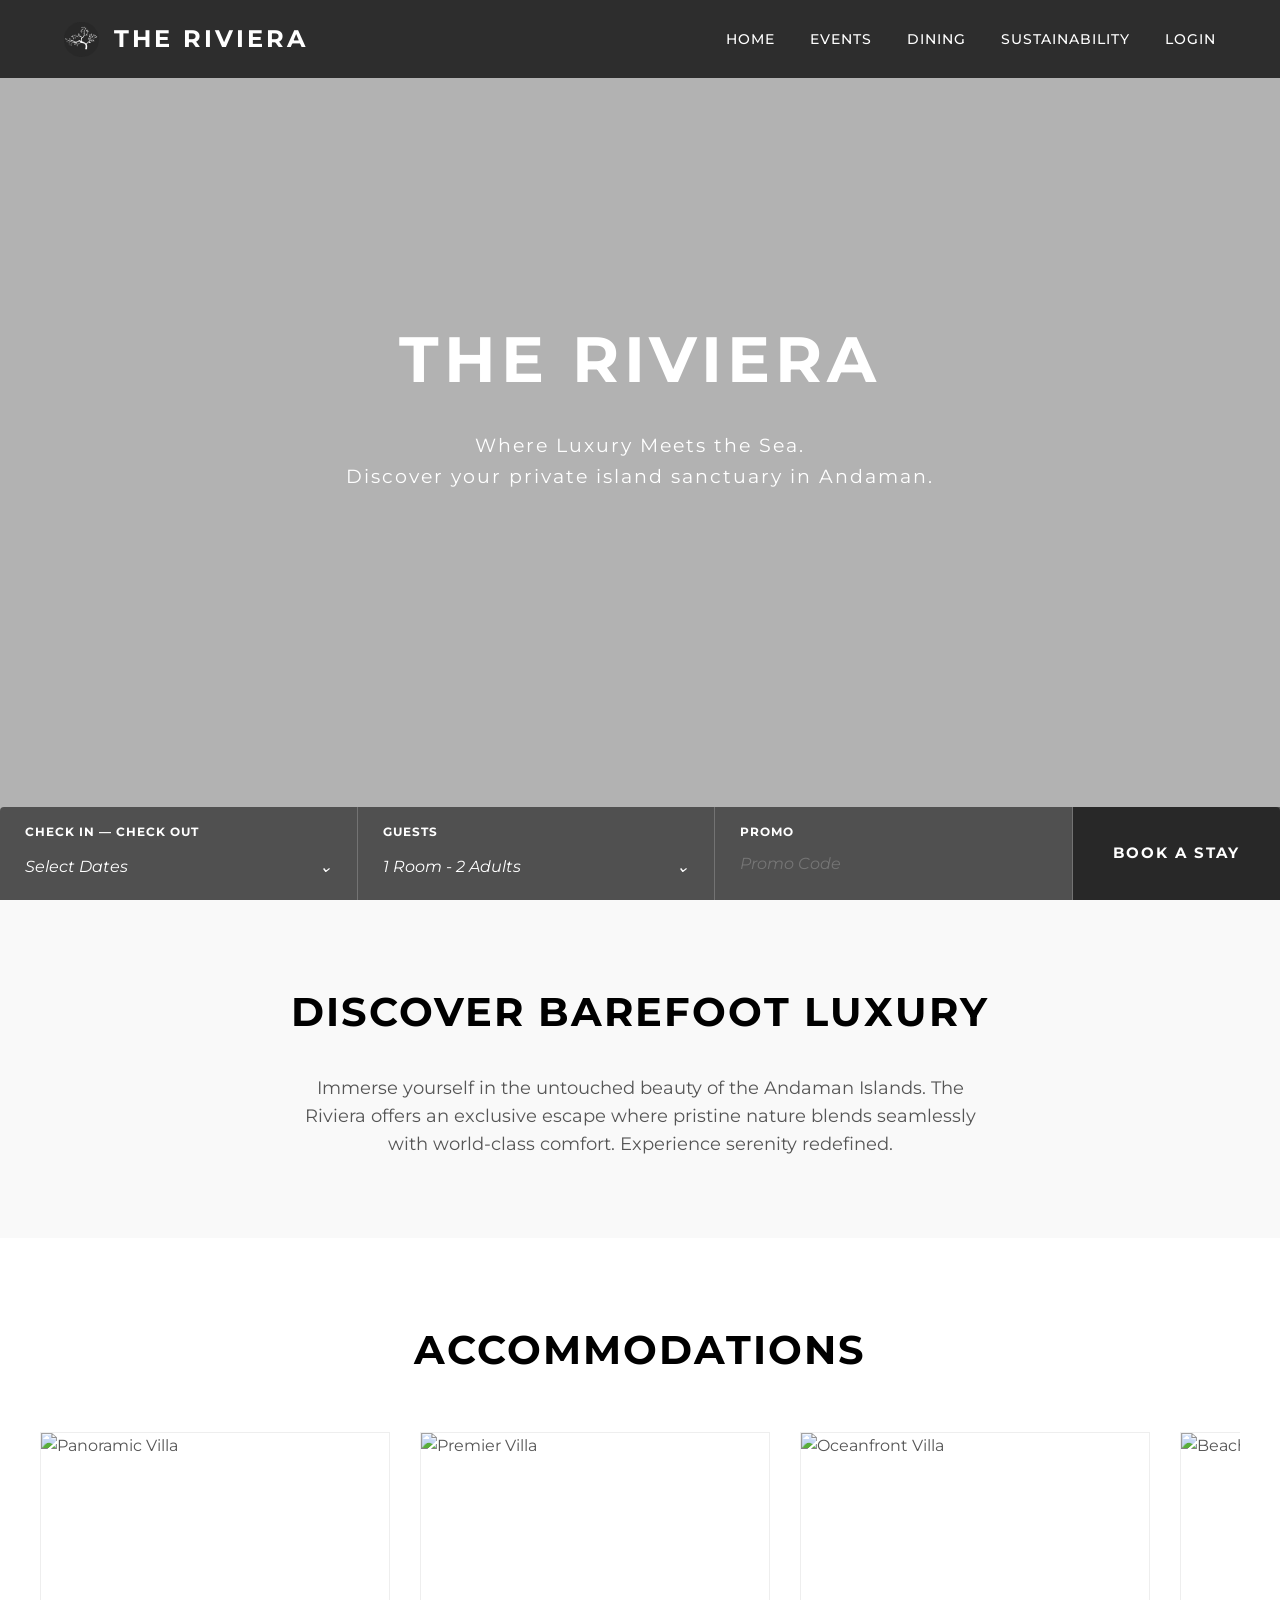
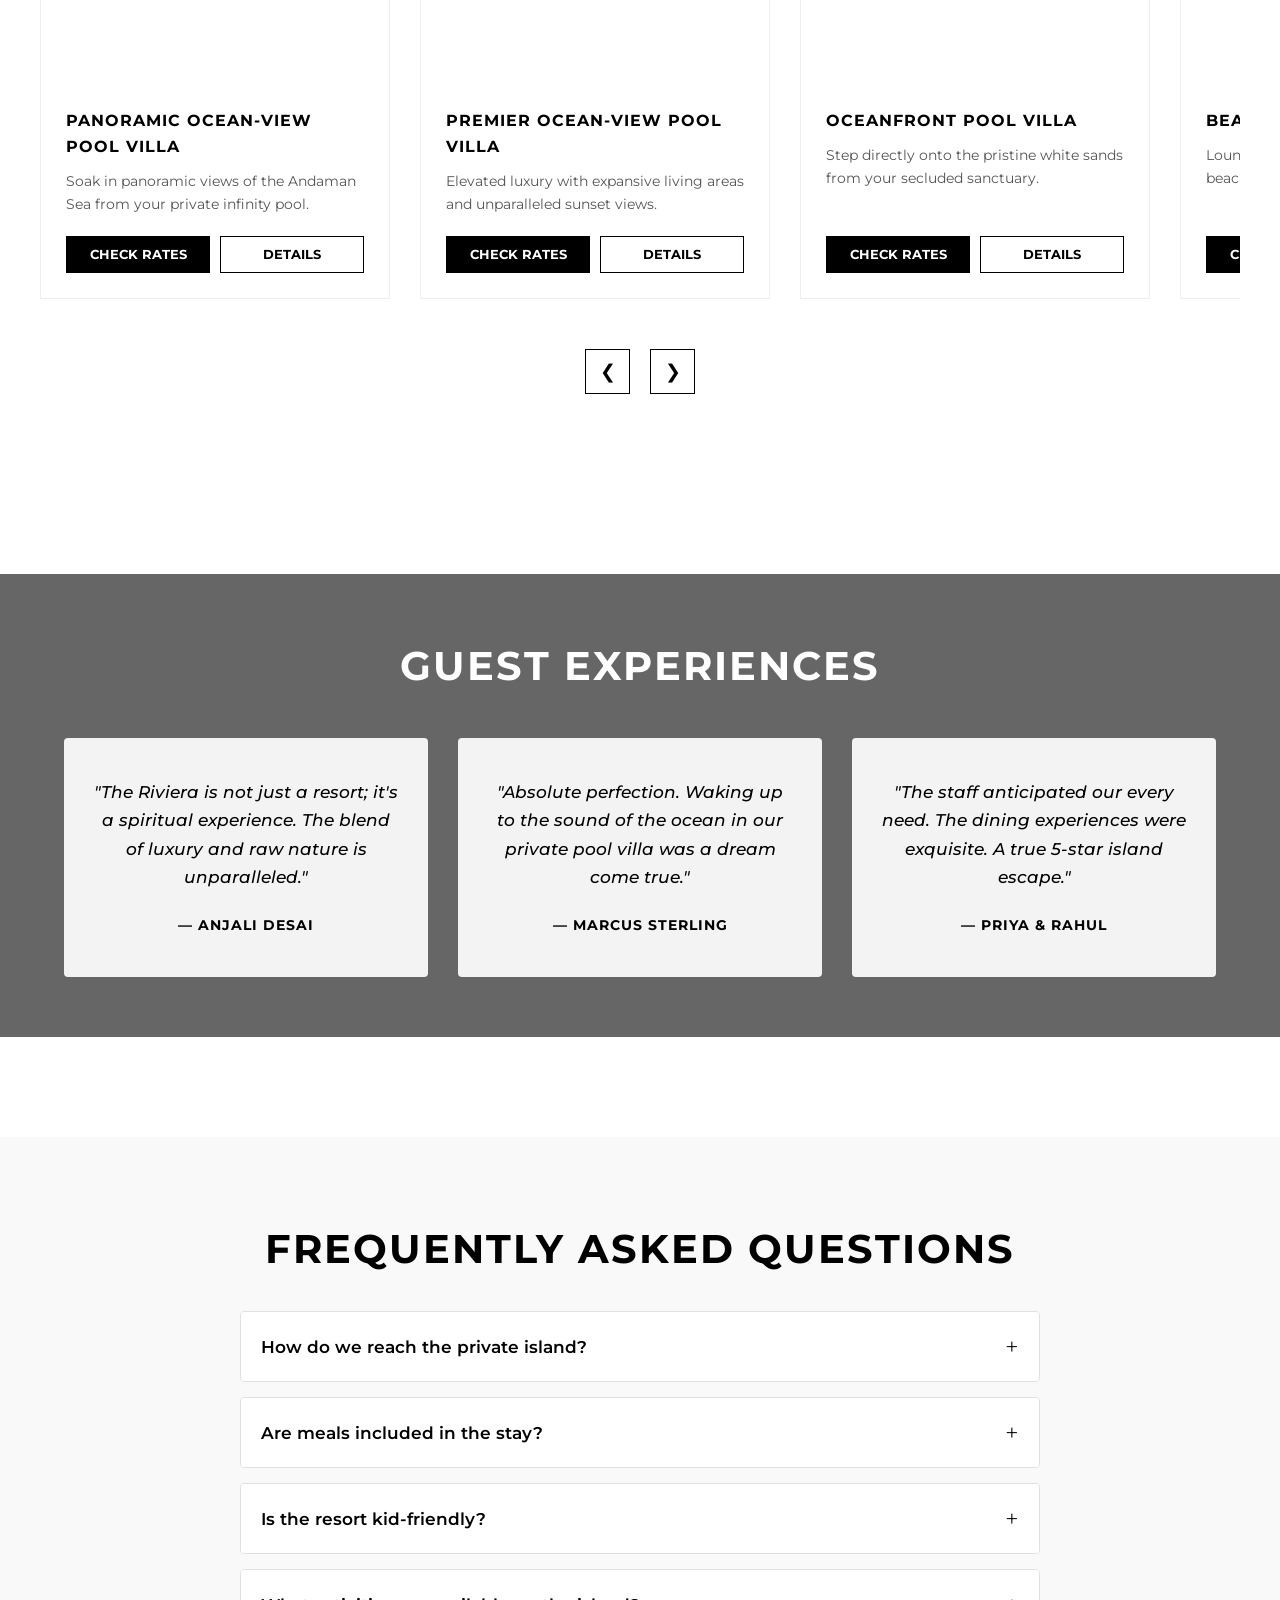
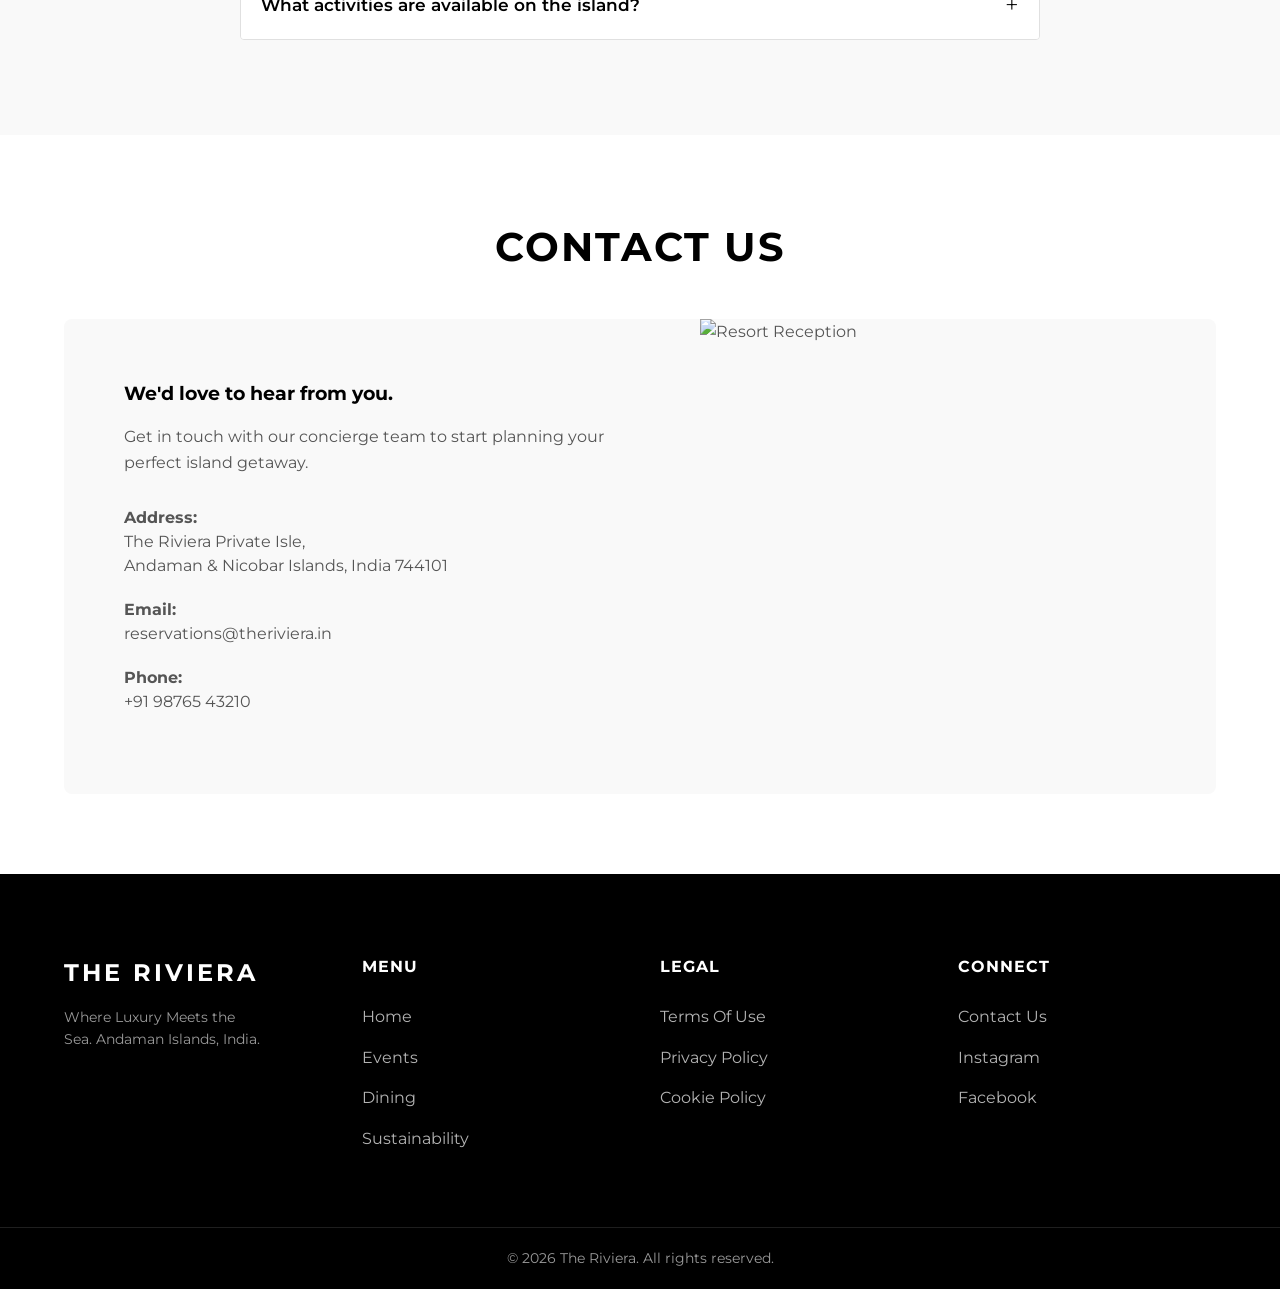
==== index.html @ f1c53daa "Added updated index.html" ====
<!DOCTYPE html>
<html lang="en">
<head>
    <meta charset="UTF-8">
    <meta name="viewport" content="width=device-width, initial-scale=1.0">
    <title>The Riviera | Andaman Luxury Resort</title>
    <link rel="stylesheet" href="style.css">
    <link href="https://fonts.googleapis.com/css2?family=Montserrat:wght@300;400;500;600;700&display=swap" rel="stylesheet">
</head>
<body>

    <header class="navbar" id="navbar">
        <div class="logo">
            <img src="logo.png" alt="Riviera Logo" class="logo-img">
            THE RIVIERA
        </div>
        <nav>
            <ul class="nav-links">
                <li><a href="index.html">Home</a></li>
                <li><a href="events.html" class="active-link">Events</a></li>
                <li><a href="dining.html">Dining</a></li>
                <li><a href="sustainability.html">Sustainability</a></li>
                <li><a href="login.html">Login</a></li>
            </ul>
        </nav>
    </header>

    <section class="hero-section">
        <video autoplay muted loop playsinline class="hero-video">
            <source src="video.mp4" type="video/mp4">
        </video>

        <div class="hero-overlay">
            <h1>THE RIVIERA</h1>
            <p>Where Luxury Meets the Sea.<br>Discover your private island sanctuary in Andaman.</p>
        </div>

        <div class="booking-bar">

            <div class="booking-item date-item" id="date-toggle">
                <label>CHECK IN — CHECK OUT</label>
                <div class="booking-input">
                    <span id="main-date-display">Select Dates</span>
                    <span class="icon">&#8964;</span>
                </div>

                <div class="calendar-popup" id="calendar-popup">
                    <div class="popup-header">
                        <span class="nav-arrow" id="cal-prev">&#10094;</span>
                        <span style="font-weight:700; letter-spacing:2px; color:#000;">SELECT YOUR DATES</span>
                        <span class="nav-arrow" id="cal-next">&#10095;</span>
                    </div>

                    <div class="calendar-grid">
                        <div class="month-card">
                            <h4 class="month-name" id="month-1-name"></h4>
                            <div class="weekdays"><span>S</span><span>M</span><span>T</span><span>W</span><span>T</span><span>F</span><span>S</span></div>
                            <div class="days" id="days-1"></div>
                        </div>
                        <div class="month-card">
                            <h4 class="month-name" id="month-2-name"></h4>
                            <div class="weekdays"><span>S</span><span>M</span><span>T</span><span>W</span><span>T</span><span>F</span><span>S</span></div>
                            <div class="days" id="days-2"></div>
                        </div>
                        <div class="month-card">
                            <h4 class="month-name" id="month-3-name"></h4>
                            <div class="weekdays"><span>S</span><span>M</span><span>T</span><span>W</span><span>T</span><span>F</span><span>S</span></div>
                            <div class="days" id="days-3"></div>
                        </div>
                    </div>

                    <div class="popup-footer">
                        <div class="legend">
                            <span class="circle"></span> Selected &nbsp;&nbsp;
                            <span class="circle" style="background:#f0f0f0; border:1px solid #ccc;"></span> In Range
                        </div>
                        <div class="footer-actions">
                            <span id="popup-date-display" style="color:#333; font-style:italic;">Select check-in date</span>
                            <button class="btn-dark" id="date-done-btn">DONE</button>
                        </div>
                    </div>
                </div>
            </div>

            <div class="booking-item guest-item" id="guest-toggle">
                <label>GUESTS</label>
                <div class="booking-input">
                    <span id="main-guest-display">1 Room - 2 Adults</span>
                    <span class="icon">&#8964;</span>
                </div>

                <div class="guest-popup" id="guest-popup">
                    <div class="room-row">
                        <h4>ROOM 1</h4>
                        <div class="guest-counters">
                            <div class="counter-group">
                                <span>ADULTS (19+)</span>
                                <div class="counter-controls">
                                    <button id="adult-minus">−</button>
                                    <span id="adult-count">2</span>
                                    <button id="adult-plus">+</button>
                                </div>
                            </div>
                            <div class="counter-group">
                                <span>CHILDREN</span>
                                <div class="counter-controls">
                                    <button id="child-minus">−</button>
                                    <span id="child-count">0</span>
                                    <button id="child-plus">+</button>
                                </div>
                            </div>
                        </div>
                    </div>
                    <div class="popup-footer" style="justify-content:flex-end; gap:20px;">
                        <span id="popup-guest-summary">1 Room | 2 Adults, 0 Children</span>
                        <button class="btn-dark" id="guest-update-btn">UPDATE</button>
                    </div>
                </div>
            </div>

            <div class="booking-item">
                <label>PROMO</label>
                <input type="text" class="promo-input" placeholder="Promo Code" id="promo-input">
            </div>

            <a href="#" class="search-btn" id="book-btn">BOOK A STAY</a>
        </div>
    </section>

    <section class="section-pad about-us" id="about">
        <div class="container-narrow text-center">
            <h2 class="section-title black-text">Discover Barefoot Luxury</h2>
            <p>Immerse yourself in the untouched beauty of the Andaman Islands. The Riviera offers an exclusive escape where pristine nature blends seamlessly with world-class comfort. Experience serenity redefined.</p>
        </div>
    </section>

    <section class="section-pad highlights-section" id="highlights">
        <div class="container text-center">
            <h2 class="section-title black-text">Accommodations</h2>
        </div>

        <div class="carousel-viewport">
            <div class="carousel-track" id="carousel-track">
                <div class="carousel-card">
                    <img src="https://images.unsplash.com/photo-1582610116397-edb318620f90?q=80&w=2070&auto=format&fit=crop" alt="Panoramic Villa">
                    <div class="card-info">
                        <h3>PANORAMIC OCEAN-VIEW POOL VILLA</h3>
                        <p>Soak in panoramic views of the Andaman Sea from your private infinity pool.</p>
                        <div class="card-buttons">
                            <button class="btn-primary" onclick="goBook()">CHECK RATES</button>
                            <button class="btn-secondary">DETAILS</button>
                        </div>
                    </div>
                </div>
                <div class="carousel-card">
                    <img src="https://images.unsplash.com/photo-1540555700478-4be289fbecef?q=80&w=2070&auto=format&fit=crop" alt="Premier Villa">
                    <div class="card-info">
                        <h3>PREMIER OCEAN-VIEW POOL VILLA</h3>
                        <p>Elevated luxury with expansive living areas and unparalleled sunset views.</p>
                        <div class="card-buttons">
                            <button class="btn-primary" onclick="goBook()">CHECK RATES</button>
                            <button class="btn-secondary">DETAILS</button>
                        </div>
                    </div>
                </div>
                <div class="carousel-card">
                    <img src="https://images.unsplash.com/photo-1571003123894-1f0594d2b5d9?q=80&w=2049&auto=format&fit=crop" alt="Oceanfront Villa">
                    <div class="card-info">
                        <h3>OCEANFRONT POOL VILLA</h3>
                        <p>Step directly onto the pristine white sands from your secluded sanctuary.</p>
                        <div class="card-buttons">
                            <button class="btn-primary" onclick="goBook()">CHECK RATES</button>
                            <button class="btn-secondary">DETAILS</button>
                        </div>
                    </div>
                </div>
                <div class="carousel-card">
                    <img src="https://images.unsplash.com/photo-1544551763-46a420a94f65?q=80&w=2070&auto=format&fit=crop" alt="Beach Villa">
                    <div class="card-info">
                        <h3>BEACH VILLA WITH POOL</h3>
                        <p>Lounge on the scenic deck of your private beachfront villa in the warm sea breeze.</p>
                        <div class="card-buttons">
                            <button class="btn-primary" onclick="goBook()">CHECK RATES</button>
                            <button class="btn-secondary">DETAILS</button>
                        </div>
                    </div>
                </div>
                <div class="carousel-card">
                    <img src="https://images.unsplash.com/photo-1520250497591-112f2f40a3f4?q=80&w=2070&auto=format&fit=crop" alt="Garden Villa">
                    <div class="card-info">
                        <h3>GARDEN POOL VILLA</h3>
                        <p>Surrounded by lush tropical gardens, enjoy total seclusion in this serene retreat.</p>
                        <div class="card-buttons">
                            <button class="btn-primary" onclick="goBook()">CHECK RATES</button>
                            <button class="btn-secondary">DETAILS</button>
                        </div>
                    </div>
                </div>
            </div>
        </div>

        <div class="carousel-controls">
            <button id="carousel-prev" class="nav-arrow">&#10094;</button>
            <button id="carousel-next" class="nav-arrow">&#10095;</button>
        </div>
    </section>

    <section class="review-section" id="reviews" style="background-image: url('https://images.unsplash.com/photo-1600210492486-724fe5c67fb0?q=80&w=2070&auto=format&fit=crop');">
        <div class="review-overlay">
            <div class="container text-center">
                <h2 class="section-title" style="color:white; margin-bottom:40px;">Guest Experiences</h2>
                <div class="reviews-grid">
                    <div class="review-card">
                        <p class="review-quote">"The Riviera is not just a resort; it's a spiritual experience. The blend of luxury and raw nature is unparalleled."</p>
                        <span class="reviewer-name">— Anjali Desai</span>
                    </div>
                    <div class="review-card">
                        <p class="review-quote">"Absolute perfection. Waking up to the sound of the ocean in our private pool villa was a dream come true."</p>
                        <span class="reviewer-name">— Marcus Sterling</span>
                    </div>
                    <div class="review-card">
                        <p class="review-quote">"The staff anticipated our every need. The dining experiences were exquisite. A true 5-star island escape."</p>
                        <span class="reviewer-name">— Priya & Rahul</span>
                    </div>
                </div>
            </div>
        </div>
    </section>

    <section class="section-pad faq-section" id="faq">
        <div class="container-narrow">
            <h2 class="section-title black-text text-center">Frequently Asked Questions</h2>
            <div class="faq-container">
                <div class="faq-item">
                    <button class="faq-question">How do we reach the private island? <span class="icon">+</span></button>
                    <div class="faq-answer"><p>We provide complimentary luxury speedboat transfers from Port Blair airport directly to The Riviera's private dock. The journey takes approximately 45 minutes.</p></div>
                </div>
                <div class="faq-item">
                    <button class="faq-question">Are meals included in the stay? <span class="icon">+</span></button>
                    <div class="faq-answer"><p>We offer various packages. Our base rate includes a gourmet breakfast. Our "Island Indulgence" package is fully all-inclusive covering all meals and select beverages.</p></div>
                </div>
                <div class="faq-item">
                    <button class="faq-question">Is the resort kid-friendly? <span class="icon">+</span></button>
                    <div class="faq-answer"><p>Yes, we have a dedicated Kids Club, family villas, and babysitting services available upon request. Some areas like the primary infinity pool remain adult-only for tranquility.</p></div>
                </div>
                <div class="faq-item">
                    <button class="faq-question">What activities are available on the island? <span class="icon">+</span></button>
                    <div class="faq-answer"><p>We offer snorkelling, scuba diving, kayaking, sunset yacht cruises, ayurvedic spa, private beach bonfires, canvas painting, and much more. Our concierge can curate a full itinerary for you.</p></div>
                </div>
            </div>
        </div>
    </section>

    <section class="section-pad contact-section" id="contact">
        <div class="container">
            <h2 class="section-title black-text text-center">Contact Us</h2>
            <div class="contact-wrapper">
                <div class="contact-info">
                    <h3>We'd love to hear from you.</h3>
                    <p>Get in touch with our concierge team to start planning your perfect island getaway.</p>
                    <div class="contact-details">
                        <p><strong>Address:</strong><br>The Riviera Private Isle,<br>Andaman & Nicobar Islands, India 744101</p>
                        <p><strong>Email:</strong><br>reservations@theriviera.in</p>
                        <p><strong>Phone:</strong><br>+91 98765 43210</p>
                    </div>
                </div>
                <div class="contact-image">
                    <img src="https://images.unsplash.com/photo-1520250497591-112f2f40a3f4?q=80&w=2070&auto=format&fit=crop" alt="Resort Reception">
                </div>
            </div>
        </div>
    </section>

    <footer class="footer">
        <div class="container footer-grid">
            <div class="footer-col logo-col">
                <div class="logo" style="color:white;">THE RIVIERA</div>
                <p style="margin-top:15px; opacity:0.6; font-size:0.85rem; max-width:200px; line-height:1.6;">Where Luxury Meets the Sea. Andaman Islands, India.</p>
            </div>
            <div class="footer-col">
                <h4>Menu</h4>
                <ul>
                    <li><a href="index.html">Home</a></li>
                    <li><a href="events.html">Events</a></li>
                    <li><a href="dining.html">Dining</a></li>
                    <li><a href="sustainability.html">Sustainability</a></li>
                </ul>
            </div>
            <div class="footer-col">
                <h4>Legal</h4>
                <ul>
                    <li><a href="#">Terms Of Use</a></li>
                    <li><a href="#">Privacy Policy</a></li>
                    <li><a href="#">Cookie Policy</a></li>
                </ul>
            </div>
            <div class="footer-col">
                <h4>Connect</h4>
                <ul>
                    <li><a href="#contact">Contact Us</a></li>
                    <li><a href="#">Instagram</a></li>
                    <li><a href="#">Facebook</a></li>
                </ul>
            </div>
        </div>
        <div class="footer-bottom text-center">
            <p>© 2026 The Riviera. All rights reserved.</p>
        </div>
    </footer>

    <script src="script.js"></script>
</body>
</html>
---- style.css ----
/* ============================================================
   CSS Stylesheet for The Riviera
   Changes made:
   - Navbar: logo left, links right with proper padding
   - Calendar: past-date styling (greyed out)
   - Minor polish
   ============================================================ */

:root {
    --primary-color: #000000;
    --light-bg: #f9f9f9;
    --white: #ffffff;
    --text-grey: #555555;
    --border-color: #e0e0e0;
}

* {
    margin: 0;
    padding: 0;
    box-sizing: border-box;
}

body {
    font-family: 'Montserrat', sans-serif;
    color: var(--text-grey);
    line-height: 1.6;
    overflow-x: hidden;
}

.container { width: 90%; max-width: 1200px; margin: 0 auto; }
.container-narrow { width: 90%; max-width: 800px; margin: 0 auto; }
.text-center { text-align: center; }
.section-pad { padding: 80px 0; }
.black-text { color: #000; }

h2.section-title {
    font-size: 2.5rem;
    margin-bottom: 30px;
    text-transform: uppercase;
    letter-spacing: 2px;
}

a { text-decoration: none; color: inherit; }
ul { list-style: none; }

/* ===================== NAVBAR =====================
   Logo is on the LEFT, nav links on the RIGHT
   justify-content: space-between does this perfectly */
.navbar {
    position: fixed;
    top: 0;
    left: 0;
    width: 100%;
    display: flex;
    justify-content: space-between; /* Logo left, links right */
    align-items: center;
    padding: 20px 5%; /* 5% padding on both sides */
    background: rgba(0, 0, 0, 0.75);
    color: var(--white);
    z-index: 1000;
}

.logo {
    display: flex;
    align-items: center;
    gap: 15px;
    font-size: 1.5rem;
    font-weight: 700;
    letter-spacing: 3px;
}

.logo-img {
    height: 35px;
    width: auto;
}

.nav-links {
    display: flex;
    gap: 35px; /* space between each link */
}

.nav-links a {
    font-weight: 500;
    font-size: 0.9rem;
    text-transform: uppercase;
    letter-spacing: 1px;
    transition: color 0.3s;
}

.nav-links a:hover { color: #cccccc; }

/* ===================== HERO SECTION ===================== */
.hero-section {
    position: relative;
    height: 100vh;
    width: 100%;
    display: flex;
    flex-direction: column;
    justify-content: center;
    align-items: center;
    color: var(--white);
}

.hero-video {
    position: absolute;
    top: 0; left: 0;
    width: 100%; height: 100%;
    object-fit: cover;
    z-index: -1;
}

/* Dark overlay on top of video */
.hero-section::before {
    content: '';
    position: absolute;
    top: 0; left: 0;
    width: 100%; height: 100%;
    background: rgba(0, 0, 0, 0.3);
    z-index: -1;
}

.hero-overlay {
    text-align: center;
    margin-bottom: 100px;
}

.hero-overlay h1 {
    font-size: 4rem;
    letter-spacing: 5px;
    font-weight: 700;
    margin-bottom: 20px;
}

.hero-overlay p {
    font-size: 1.2rem;
    letter-spacing: 2px;
}

/* ===================== BOOKING BAR ===================== */
.booking-bar {
    position: absolute;
    bottom: 0;
    width: 100%;
    background: rgba(0, 0, 0, 0.55);
    display: flex;
    align-items: stretch;
    border-top-left-radius: 4px;
    border-top-right-radius: 4px;
}

.booking-item {
    flex: 1;
    padding: 15px 25px;
    border-right: 1px solid rgba(255,255,255,0.2);
    position: relative;
    cursor: pointer;
}

.booking-item label {
    display: block;
    font-size: 0.75rem;
    font-weight: 700;
    text-transform: uppercase;
    margin-bottom: 8px;
    letter-spacing: 1px;
    color: white;
}

.booking-input, .promo-input {
    background: transparent;
    border: none;
    font-family: inherit;
    font-size: 1rem;
    font-style: italic;
    color: white;
    display: flex;
    justify-content: space-between;
    align-items: center;
    width: 100%;
    outline: none;
    padding: 5px 0;
}

/* The BOOK A STAY button on the right */
.search-btn {
    background: rgba(0, 0, 0, 0.5);
    color: #fff;
    padding: 0 40px;
    font-size: 0.95rem;
    font-weight: 700;
    text-transform: uppercase;
    display: flex;
    align-items: center;
    justify-content: center;
    text-decoration: none;
    letter-spacing: 2px;
    transition: background 0.3s;
    border: none;
    cursor: pointer;
    font-family: inherit;
}

.search-btn:hover { background: #222; }

/* ===================== CALENDAR POPUP ===================== */
.calendar-popup, .guest-popup {
    display: none; /* hidden by default */
    position: absolute;
    top: 100%;
    left: 0;
    background: #fff;
    box-shadow: 0 15px 40px rgba(0,0,0,0.2);
    padding: 25px;
    z-index: 200;
    border: 1px solid #ddd;
    cursor: default;
}

/* .show class is added by JS to make popup visible */
.calendar-popup.show, .guest-popup.show { display: block; }

.calendar-popup { min-width: 920px; }
.guest-popup { min-width: 400px; }

.popup-header {
    display: flex;
    justify-content: space-between;
    align-items: center;
    margin-bottom: 20px;
    color: #000;
}

.nav-arrow {
    font-size: 1.5rem;
    cursor: pointer;
    user-select: none;
    padding: 0 10px;
    color: #000;
}

/* 3 month cards in a row */
.calendar-grid {
    display: flex;
    gap: 20px;
    margin-bottom: 20px;
}

.month-card {
    flex: 1;
    border: 1px solid #ddd;
    padding: 20px;
    border-radius: 4px;
}

.month-name {
    text-align: center;
    margin-bottom: 15px;
    font-weight: 600;
    font-style: italic;
    color: #000;
    font-size: 1.1rem;
}

.weekdays {
    display: grid;
    grid-template-columns: repeat(7, 1fr);
    text-align: center;
    font-size: 0.8rem;
    font-weight: 700;
    margin-bottom: 10px;
    color: #000;
}

.days {
    display: grid;
    grid-template-columns: repeat(7, 1fr);
    text-align: center;
    gap: 4px;
}

/* Each individual day number */
.days span {
    padding: 8px 0;
    font-size: 0.9rem;
    cursor: pointer;
    border-radius: 4px;
    transition: background 0.2s;
    color: #333;
}

.days span:hover:not(.empty):not(.past) { background: #f0f0f0; }

/* Selected day (check-in or check-out) */
.days span.selected {
    background: #000;
    color: #fff;
}

/* Days in between check-in and check-out */
.days span.in-range {
    background: #e8e8e8;
    color: #000;
    border-radius: 0;
}

/* Empty cells (before the 1st of month) */
.days span.empty { cursor: default; }

/* Past dates - cannot be selected */
.days span.past {
    color: #ccc;
    cursor: not-allowed;
    text-decoration: line-through;
}

.popup-footer {
    display: flex;
    justify-content: space-between;
    align-items: center;
    border-top: 1px solid #ddd;
    padding-top: 15px;
    color: #333;
}

.legend .circle {
    display: inline-block;
    width: 12px;
    height: 12px;
    border-radius: 50%;
    background: #000;
    margin-right: 5px;
    vertical-align: middle;
}

.footer-actions {
    display: flex;
    align-items: center;
    gap: 20px;
    font-size: 0.9rem;
}

.btn-dark {
    background: #000;
    color: #fff;
    padding: 10px 25px;
    border: none;
    font-weight: 700;
    cursor: pointer;
    letter-spacing: 1px;
    font-family: inherit;
}

.btn-dark:hover { background: #333; }

/* ===================== GUEST POPUP ===================== */
.room-row {
    border: 1px solid #eee;
    padding: 20px;
    margin-bottom: 15px;
}

.room-row h4 {
    font-size: 0.85rem;
    letter-spacing: 2px;
    margin-bottom: 20px;
    color: #000;
}

.guest-counters { display: flex; gap: 30px; }

.counter-group { flex: 1; }

.counter-group > span {
    display: block;
    font-size: 0.8rem;
    letter-spacing: 1px;
    margin-bottom: 10px;
    font-weight: 600;
    color: #000;
}

.counter-controls {
    display: flex;
    align-items: center;
    border: 1px solid #ccc;
    width: fit-content;
}

.counter-controls button {
    background: #fff;
    border: none;
    padding: 8px 15px;
    cursor: pointer;
    font-size: 1.2rem;
    outline: none;
}

.counter-controls button:hover { background: #f5f5f5; }

.counter-controls span {
    width: 30px;
    text-align: center;
    font-weight: 600;
    color: #000;
}

/* ===================== ABOUT US ===================== */
.about-us { background-color: var(--light-bg); }

.about-us p {
    font-size: 1.1rem;
    max-width: 700px;
    margin: 0 auto;
}

/* ===================== CAROUSEL ===================== */
.highlights-section { background: var(--white); padding-bottom: 80px; }

.carousel-viewport {
    width: 100%;
    max-width: 1200px;
    margin: 0 auto;
    overflow: hidden; /* hides cards outside the visible area */
    padding: 20px 0;
}

.carousel-track {
    display: flex;
    gap: 30px;
    /* transition is controlled by JS */
}

.carousel-card {
    flex: 0 0 350px; /* card width is fixed */
    background: #fff;
    border: 1px solid #eee;
    display: flex;
    flex-direction: column;
}

.carousel-card img {
    width: 100%;
    height: 250px;
    object-fit: cover;
}

.card-info {
    padding: 25px;
    text-align: left;
    flex-grow: 1;
    display: flex;
    flex-direction: column;
}

.card-info h3 {
    font-size: 1rem;
    color: #000;
    margin-bottom: 10px;
    letter-spacing: 1px;
}

.card-info p {
    font-size: 0.9rem;
    color: #555;
    margin-bottom: 20px;
    flex-grow: 1;
}

.card-buttons { display: flex; gap: 10px; }

.card-buttons button {
    flex: 1;
    padding: 10px;
    font-size: 0.8rem;
    font-weight: 700;
    cursor: pointer;
    border: 1px solid #000;
    transition: all 0.3s;
    font-family: inherit;
}

.card-buttons .btn-primary { background: #000; color: #fff; }
.card-buttons .btn-primary:hover { background: #fff; color: #000; }
.card-buttons .btn-secondary { background: #fff; color: #000; }
.card-buttons .btn-secondary:hover { background: #000; color: #fff; }

.carousel-controls {
    display: flex;
    justify-content: center;
    gap: 20px;
    margin-top: 30px;
}

.carousel-controls button {
    background: none;
    border: 1px solid #000;
    width: 45px;
    height: 45px;
    font-size: 1.2rem;
    cursor: pointer;
    color: #000;
    transition: all 0.3s;
}

.carousel-controls button:hover { background: #000; color: #fff; }

/* ===================== REVIEWS ===================== */
.review-section {
    padding: 100px 0;
    background-attachment: fixed;
    background-position: center;
    background-size: cover;
    position: relative;
    display: flex;
    align-items: center;
    justify-content: center;
}

.review-overlay {
    background: rgba(0, 0, 0, 0.6);
    padding: 60px 0;
    width: 100%;
}

.reviews-grid {
    display: grid;
    grid-template-columns: repeat(3, 1fr);
    gap: 30px;
    margin-top: 20px;
}

.review-card {
    background: rgba(255, 255, 255, 0.92);
    padding: 40px 30px;
    border-radius: 4px;
    color: #000;
}

.review-quote {
    font-size: 1.05rem;
    font-style: italic;
    font-weight: 500;
    margin-bottom: 20px;
    line-height: 1.7;
}

.reviewer-name {
    font-weight: 700;
    text-transform: uppercase;
    letter-spacing: 1px;
    font-size: 0.85rem;
}

/* ===================== FAQ ===================== */
.faq-section { background: var(--light-bg); }

.faq-container { max-width: 800px; margin: 0 auto; }

.faq-item {
    background: var(--white);
    margin-bottom: 15px;
    border: 1px solid var(--border-color);
    border-radius: 4px;
    overflow: hidden;
}

.faq-question {
    width: 100%;
    text-align: left;
    background: var(--white);
    border: none;
    padding: 20px;
    font-size: 1.05rem;
    font-weight: 600;
    color: #000;
    cursor: pointer;
    display: flex;
    justify-content: space-between;
    align-items: center;
    font-family: inherit;
    transition: background 0.3s;
}

.faq-question:hover { background: #f5f5f5; }

.faq-question .icon {
    font-size: 1.5rem;
    font-weight: 300;
    transition: transform 0.3s;
}

/* Answer is hidden by default, max-height trick for smooth animation */
.faq-answer {
    max-height: 0;
    overflow: hidden;
    transition: max-height 0.4s ease-out, padding 0.4s ease-out;
    background: var(--white);
    padding: 0 20px;
}

.faq-answer p { color: var(--text-grey); font-size: 0.95rem; }

/* When .active is added by JS, the answer slides open */
.faq-item.active .faq-answer {
    max-height: 200px;
    padding: 20px;
    border-top: 1px solid var(--light-bg);
}

/* + icon rotates to x when open */
.faq-item.active .faq-question .icon { transform: rotate(45deg); }

/* ===================== CONTACT ===================== */
.contact-section { background: var(--white); }

.contact-wrapper {
    display: flex;
    flex-wrap: wrap;
    margin-top: 40px;
    background: var(--light-bg);
    border-radius: 8px;
    overflow: hidden;
}

.contact-info {
    flex: 1;
    min-width: 300px;
    padding: 60px;
    display: flex;
    flex-direction: column;
    justify-content: center;
}

.contact-info h3 { margin-bottom: 15px; color: #000; }
.contact-info > p { margin-bottom: 30px; }
.contact-details p { margin-bottom: 20px; font-size: 1rem; line-height: 1.5; }

.contact-image { flex: 1; min-width: 300px; }
.contact-image img { width: 100%; height: 100%; object-fit: cover; display: block; }

/* ===================== FOOTER ===================== */
.footer {
    background-color: #000;
    color: var(--white);
    padding: 80px 0 20px;
}

.footer-grid {
    display: grid;
    grid-template-columns: repeat(4, 1fr);
    gap: 40px;
    margin-bottom: 60px;
}

.footer-col h4 {
    margin-bottom: 25px;
    text-transform: uppercase;
    letter-spacing: 1px;
}

.footer-col ul li { margin-bottom: 15px; }

.footer-col ul li a {
    opacity: 0.7;
    transition: opacity 0.3s;
}

.footer-col ul li a:hover { opacity: 1; }

.footer-bottom {
    padding-top: 20px;
    border-top: 1px solid rgba(255,255,255,0.2);
    font-size: 0.85rem;
    opacity: 0.6;
}

/* ===================== RESPONSIVE ===================== */
@media (max-width: 950px) {
    .reviews-grid { grid-template-columns: 1fr; }
    .booking-bar { flex-direction: column; position: relative; }
    .booking-item { border-right: none; border-bottom: 1px solid rgba(255,255,255,0.2); }
    .calendar-popup { min-width: 100%; }
    .calendar-grid { flex-direction: column; gap: 20px; }
    .footer-grid { grid-template-columns: 1fr 1fr; }
    .nav-links { display: none; }
    .contact-wrapper { flex-direction: column; }
}
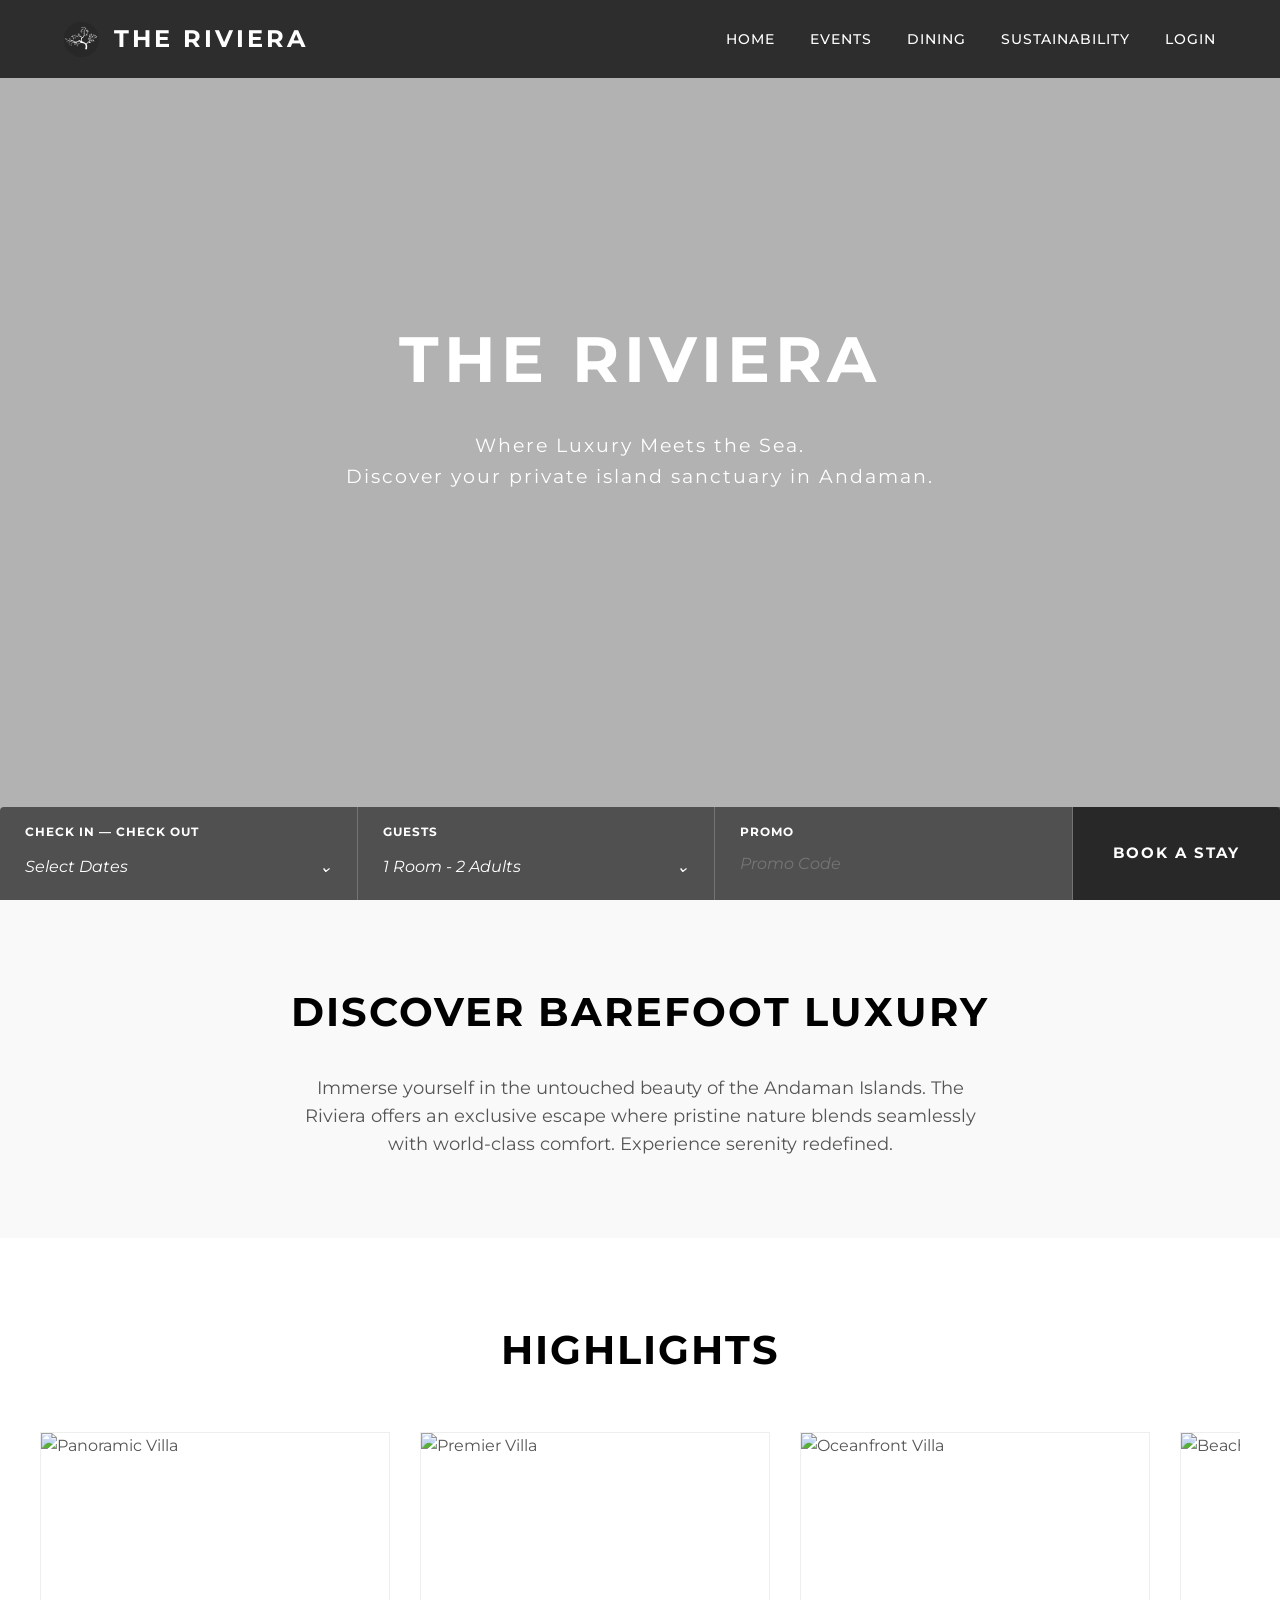
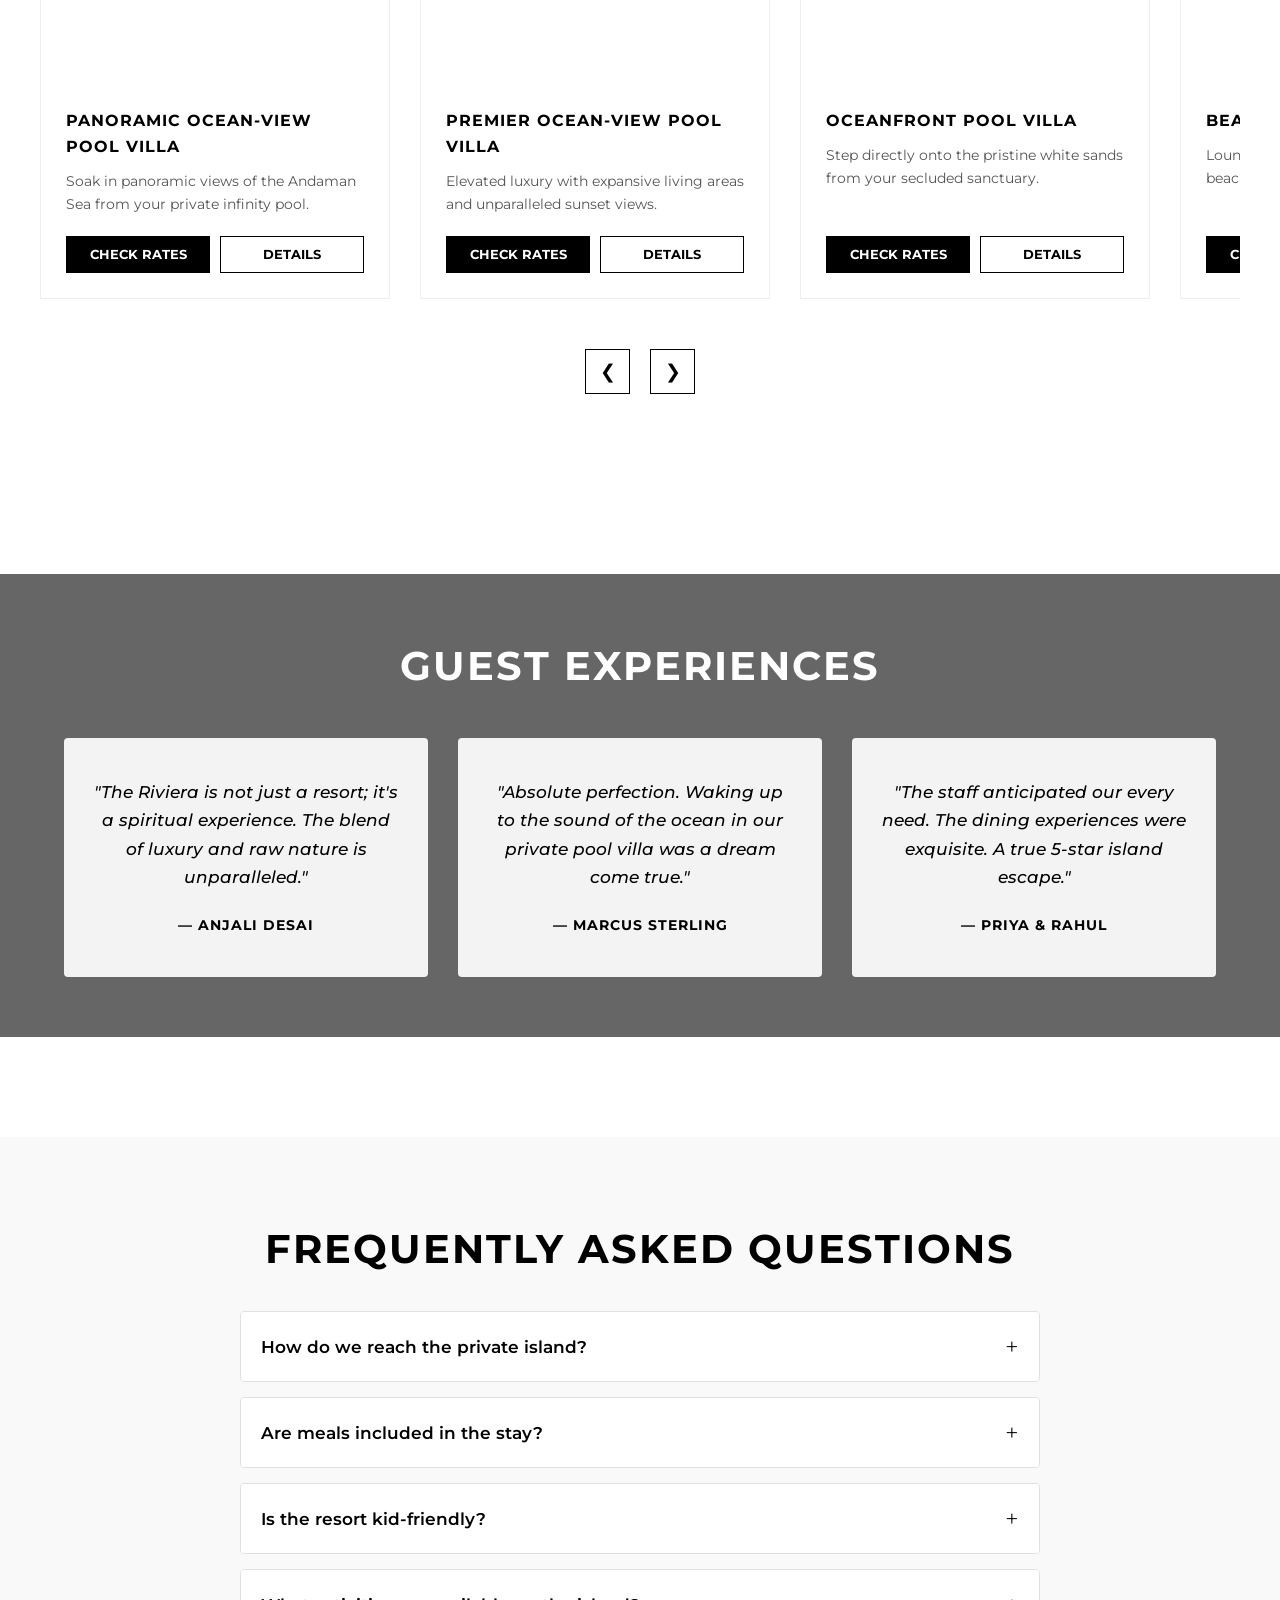
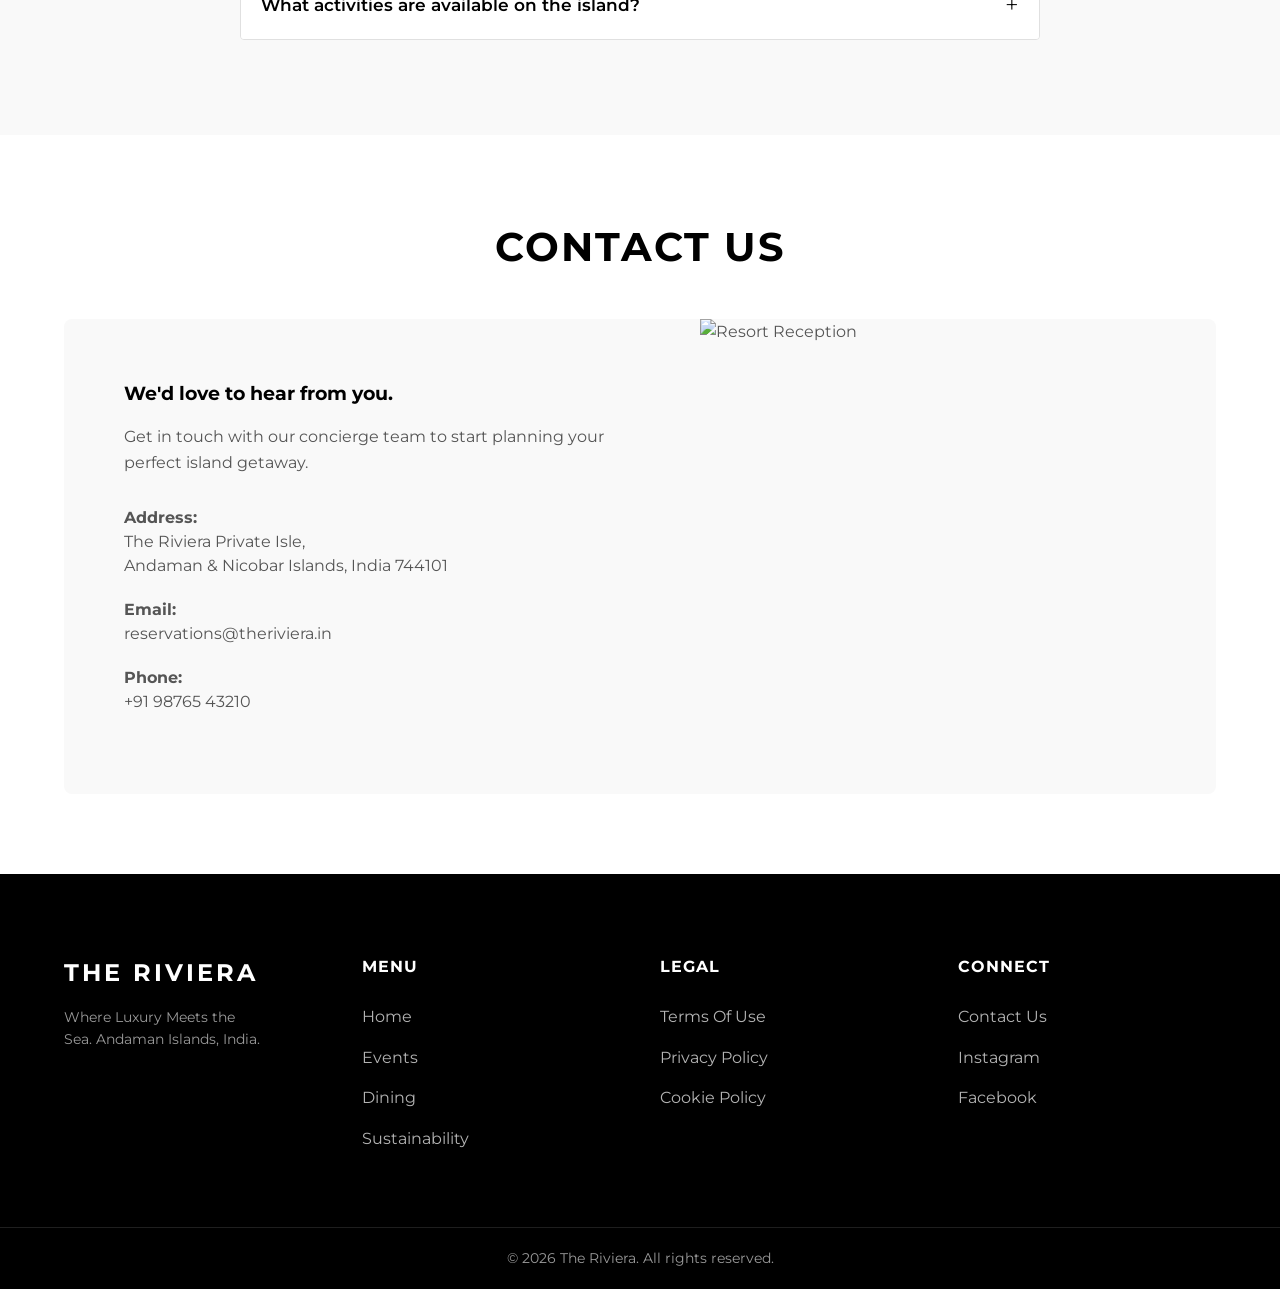
==== commit 3d180c23: "Changed book, dining, index pages" ====
--- a/index.html
+++ b/index.html
@@ -136,7 +136,7 @@
 
     <section class="section-pad highlights-section" id="highlights">
         <div class="container text-center">
-            <h2 class="section-title black-text">Accommodations</h2>
+            <h2 class="section-title black-text">Highlights</h2>
         </div>
 
         <div class="carousel-viewport">
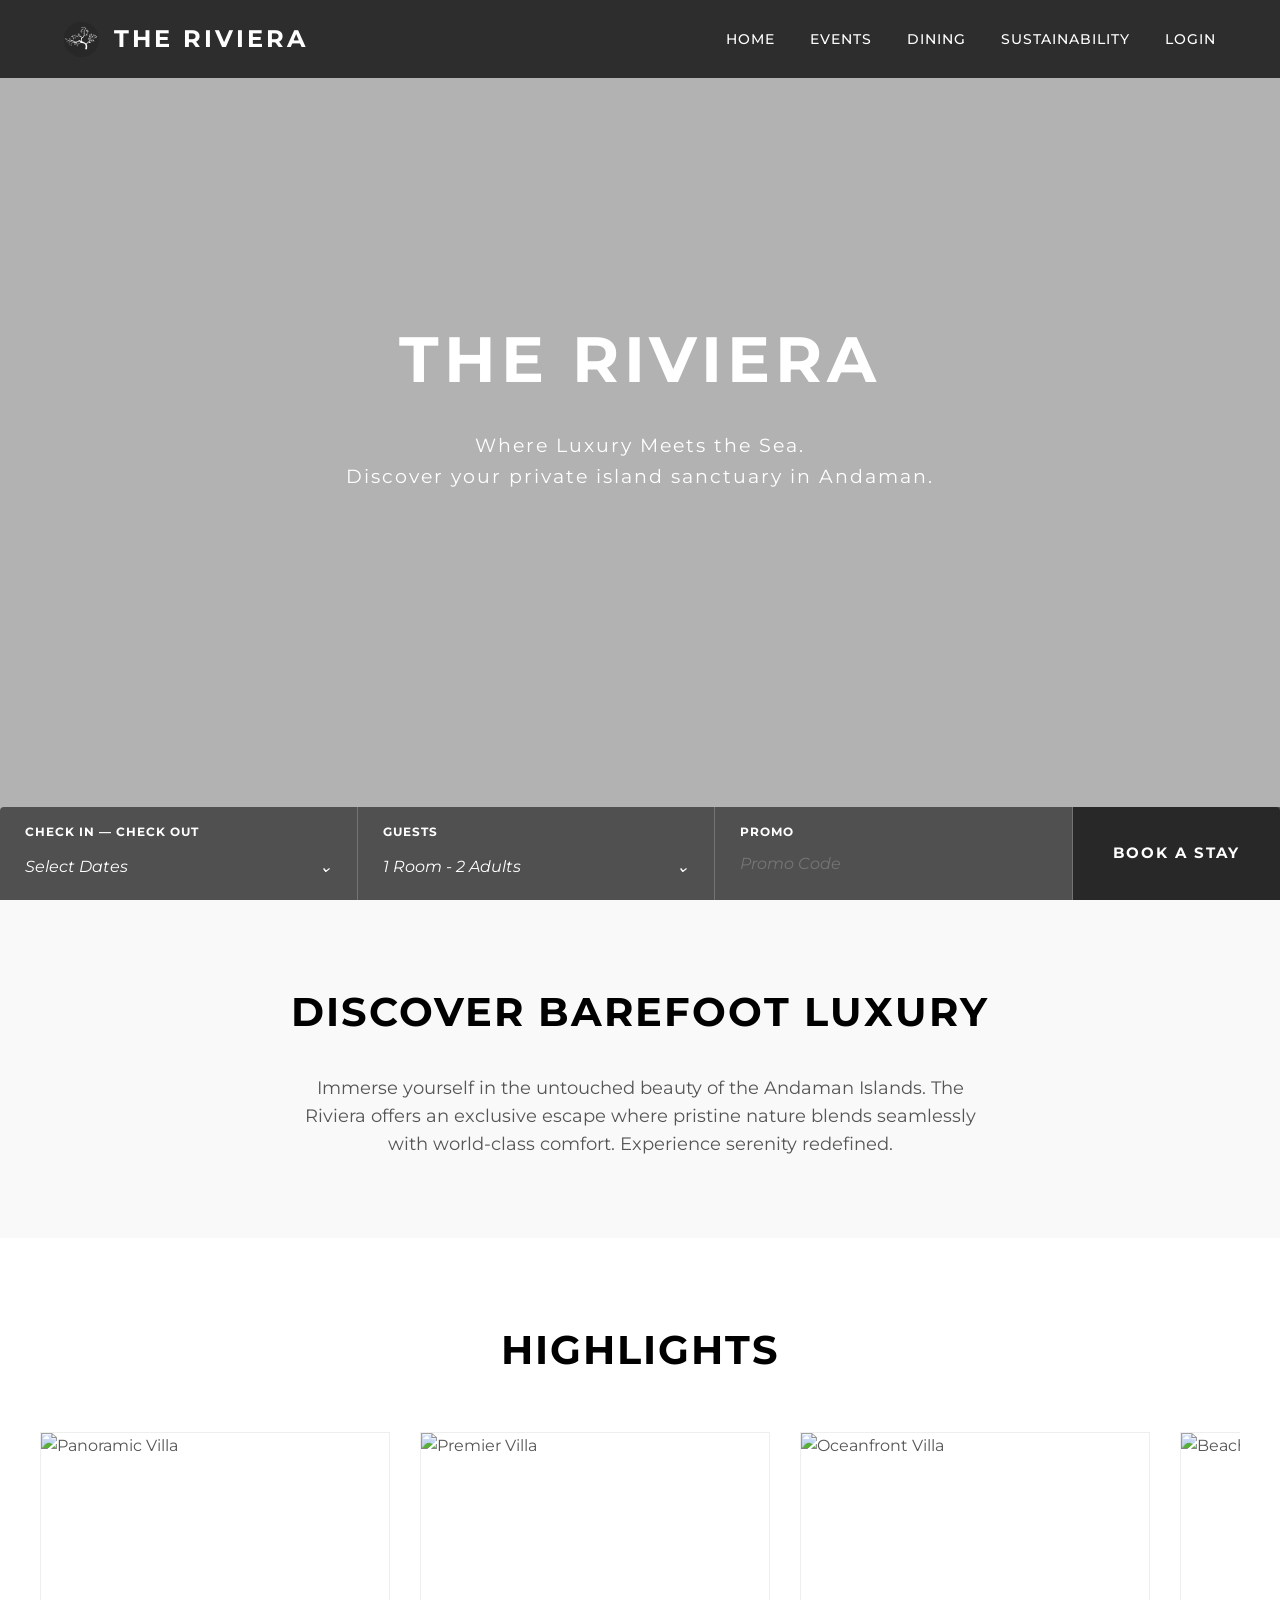
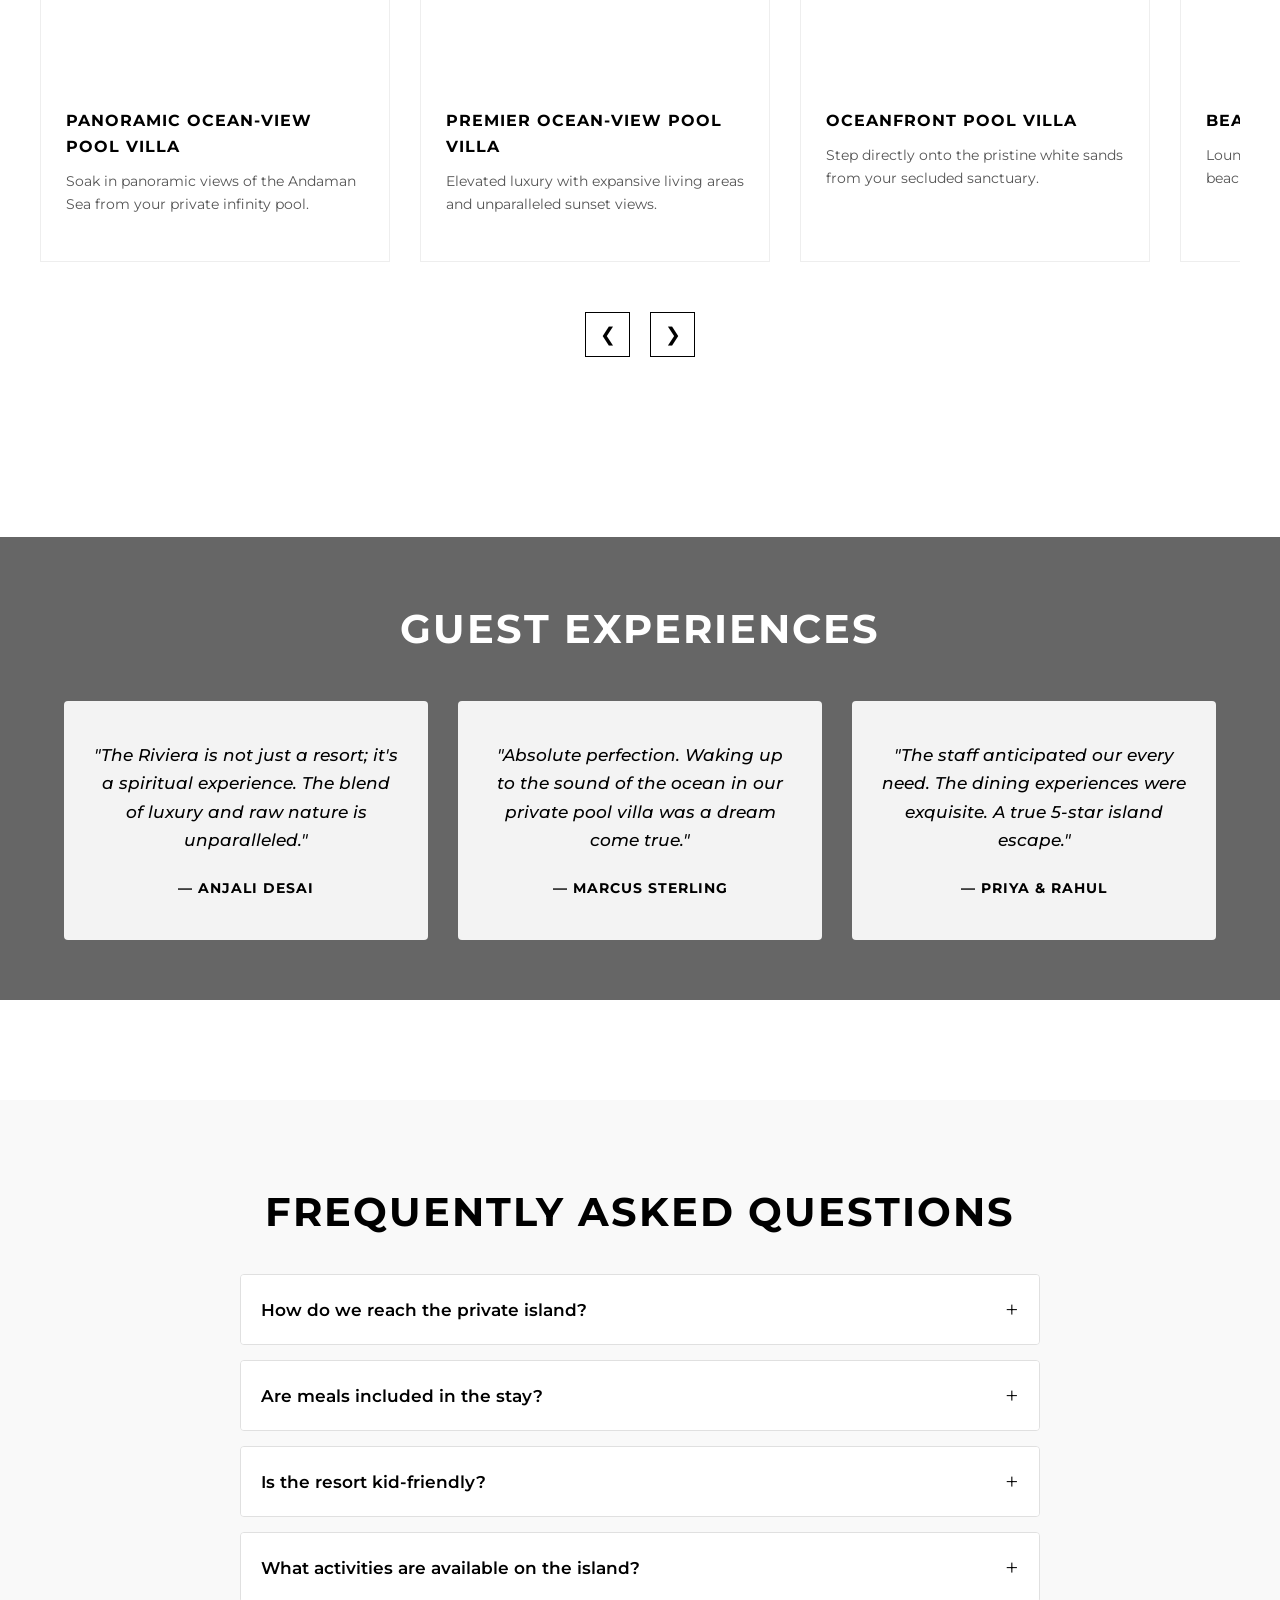
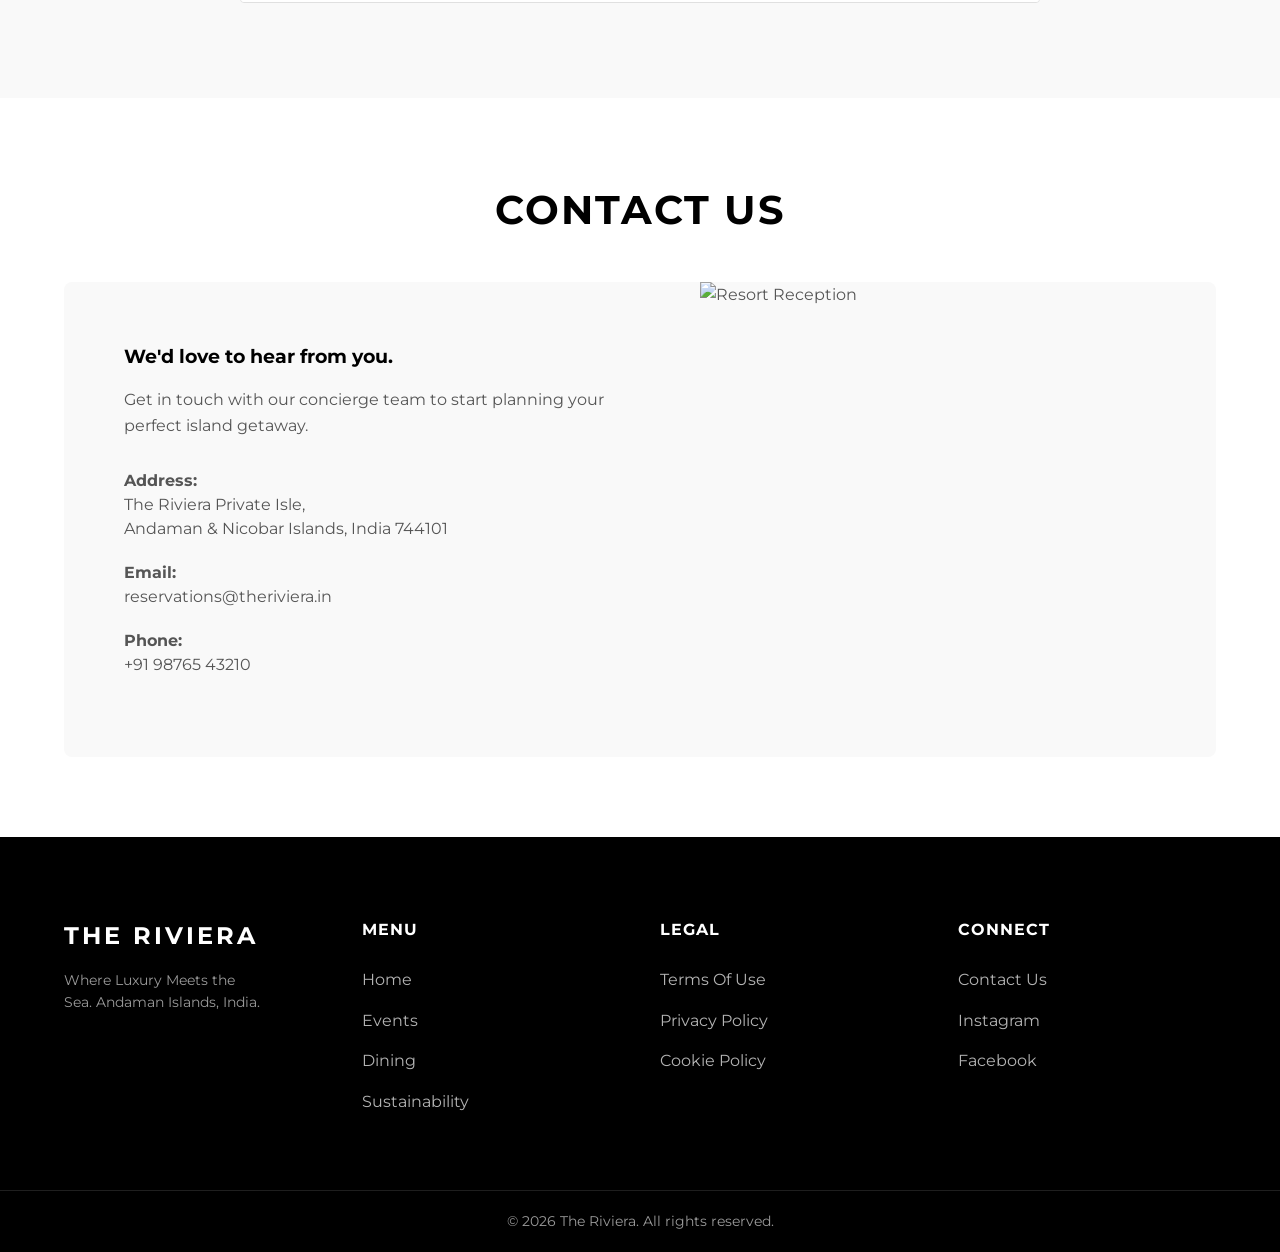
==== commit 281691ea: "Updated index and added logo to the everypage" ====
--- a/index.html
+++ b/index.html
@@ -146,10 +146,6 @@
                     <div class="card-info">
                         <h3>PANORAMIC OCEAN-VIEW POOL VILLA</h3>
                         <p>Soak in panoramic views of the Andaman Sea from your private infinity pool.</p>
-                        <div class="card-buttons">
-                            <button class="btn-primary" onclick="goBook()">CHECK RATES</button>
-                            <button class="btn-secondary">DETAILS</button>
-                        </div>
                     </div>
                 </div>
                 <div class="carousel-card">
@@ -157,10 +153,6 @@
                     <div class="card-info">
                         <h3>PREMIER OCEAN-VIEW POOL VILLA</h3>
                         <p>Elevated luxury with expansive living areas and unparalleled sunset views.</p>
-                        <div class="card-buttons">
-                            <button class="btn-primary" onclick="goBook()">CHECK RATES</button>
-                            <button class="btn-secondary">DETAILS</button>
-                        </div>
                     </div>
                 </div>
                 <div class="carousel-card">
@@ -168,10 +160,6 @@
                     <div class="card-info">
                         <h3>OCEANFRONT POOL VILLA</h3>
                         <p>Step directly onto the pristine white sands from your secluded sanctuary.</p>
-                        <div class="card-buttons">
-                            <button class="btn-primary" onclick="goBook()">CHECK RATES</button>
-                            <button class="btn-secondary">DETAILS</button>
-                        </div>
                     </div>
                 </div>
                 <div class="carousel-card">
@@ -179,10 +167,6 @@
                     <div class="card-info">
                         <h3>BEACH VILLA WITH POOL</h3>
                         <p>Lounge on the scenic deck of your private beachfront villa in the warm sea breeze.</p>
-                        <div class="card-buttons">
-                            <button class="btn-primary" onclick="goBook()">CHECK RATES</button>
-                            <button class="btn-secondary">DETAILS</button>
-                        </div>
                     </div>
                 </div>
                 <div class="carousel-card">
@@ -190,10 +174,6 @@
                     <div class="card-info">
                         <h3>GARDEN POOL VILLA</h3>
                         <p>Surrounded by lush tropical gardens, enjoy total seclusion in this serene retreat.</p>
-                        <div class="card-buttons">
-                            <button class="btn-primary" onclick="goBook()">CHECK RATES</button>
-                            <button class="btn-secondary">DETAILS</button>
-                        </div>
                     </div>
                 </div>
             </div>
--- a/style.css
+++ b/style.css
@@ -466,24 +466,6 @@
     flex-grow: 1;
 }
 
-.card-buttons { display: flex; gap: 10px; }
-
-.card-buttons button {
-    flex: 1;
-    padding: 10px;
-    font-size: 0.8rem;
-    font-weight: 700;
-    cursor: pointer;
-    border: 1px solid #000;
-    transition: all 0.3s;
-    font-family: inherit;
-}
-
-.card-buttons .btn-primary { background: #000; color: #fff; }
-.card-buttons .btn-primary:hover { background: #fff; color: #000; }
-.card-buttons .btn-secondary { background: #fff; color: #000; }
-.card-buttons .btn-secondary:hover { background: #000; color: #fff; }
-
 .carousel-controls {
     display: flex;
     justify-content: center;
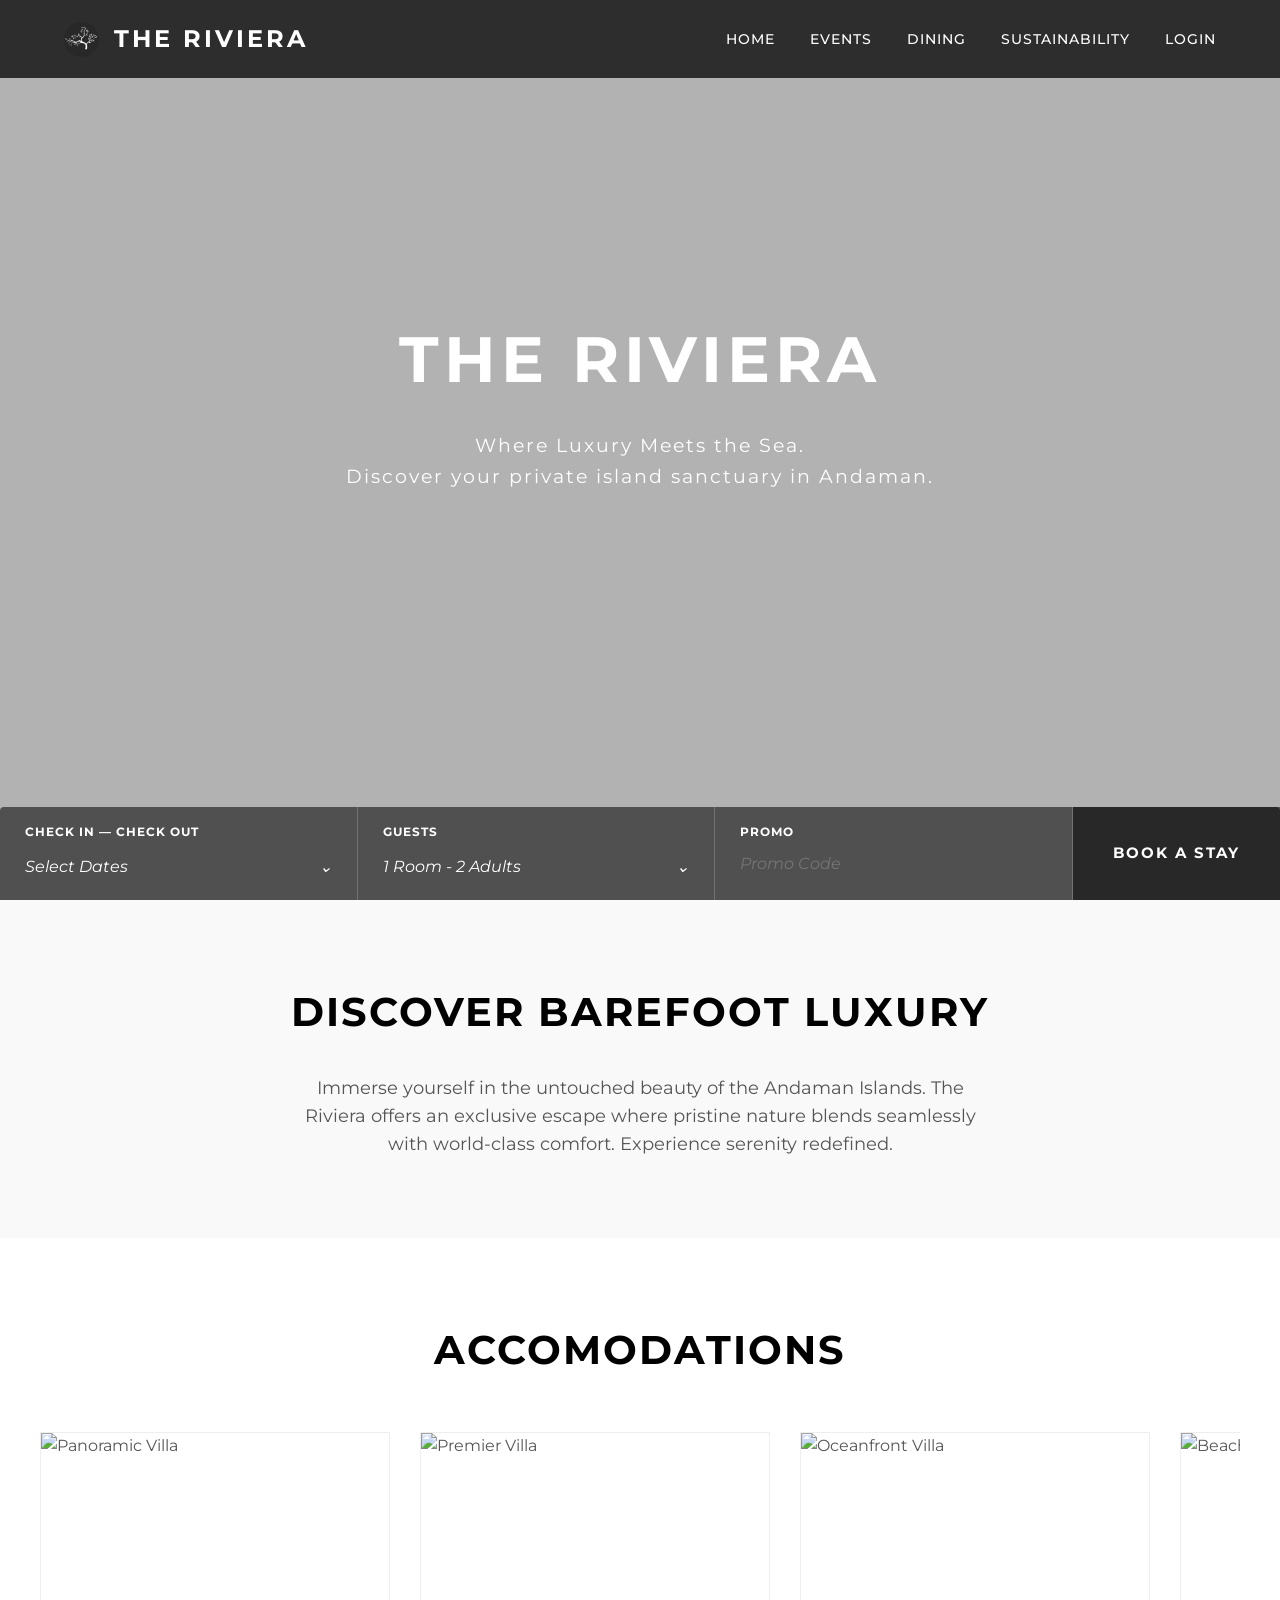
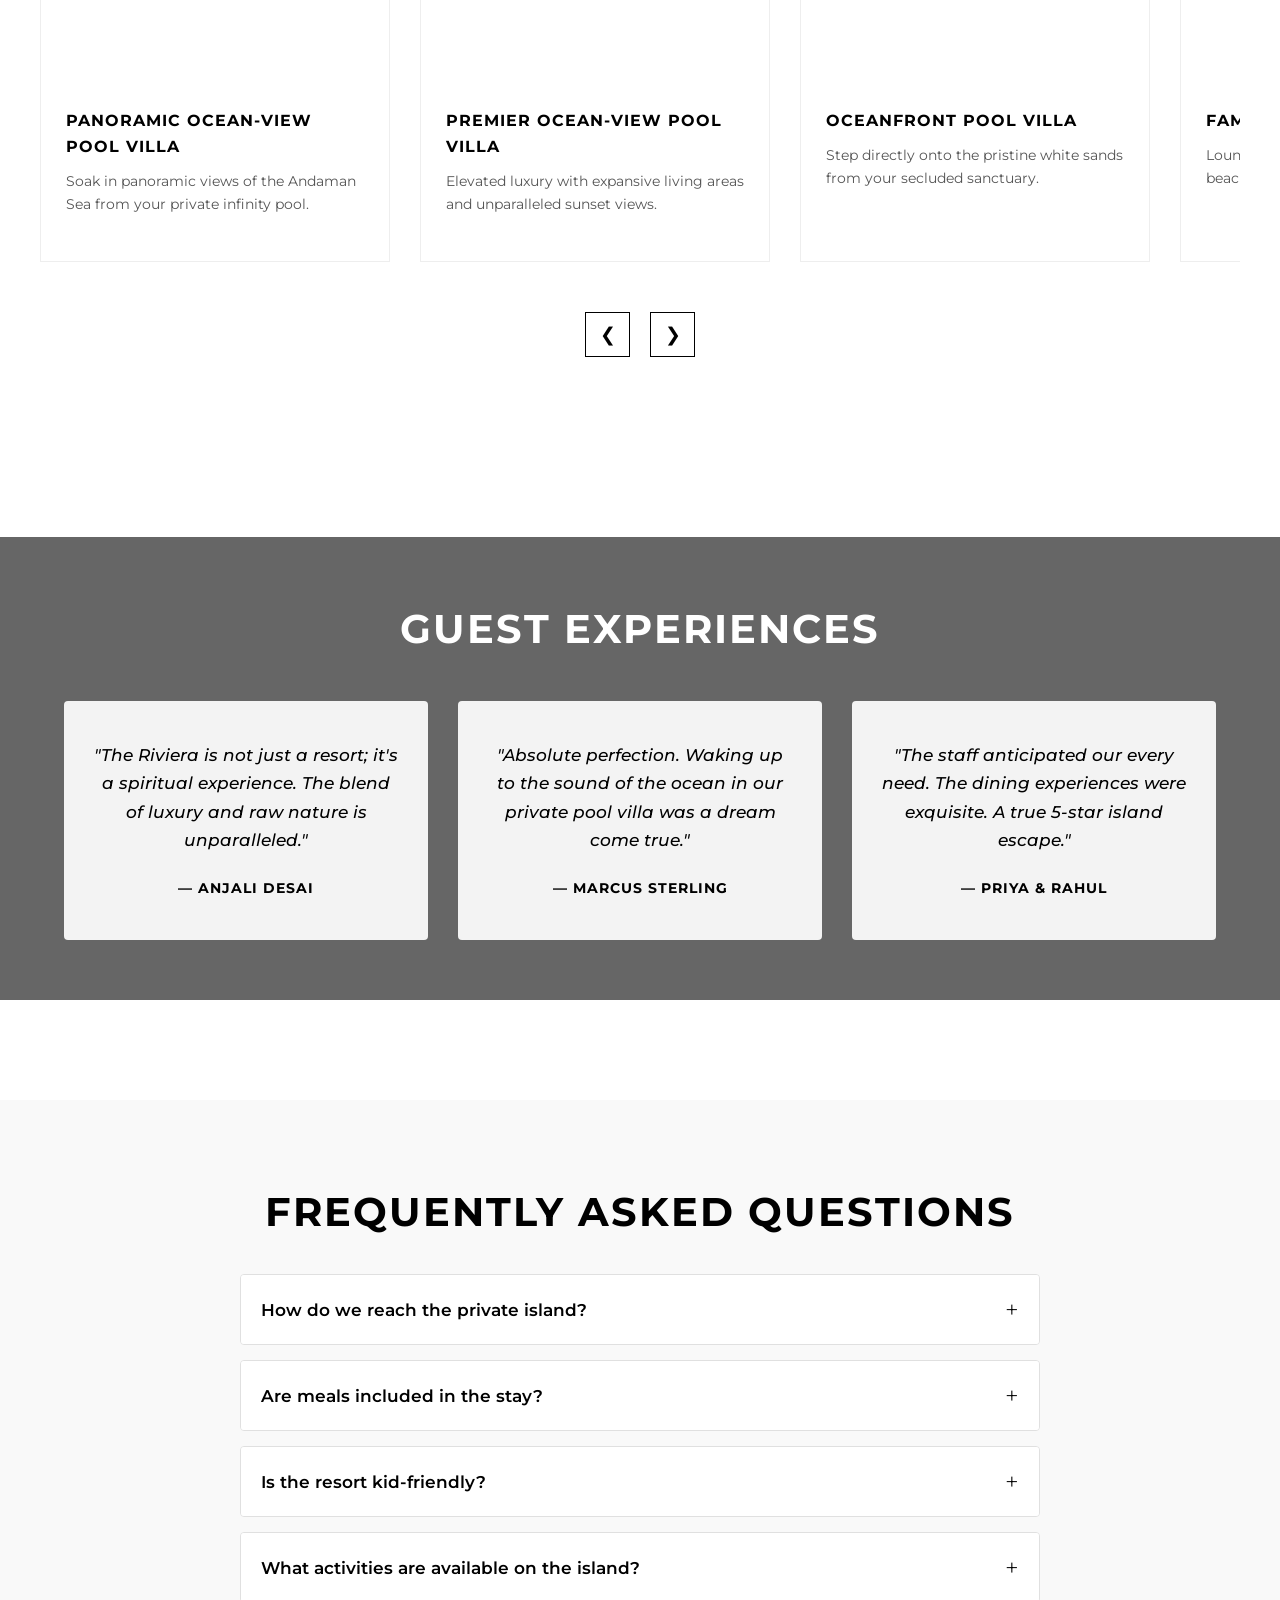
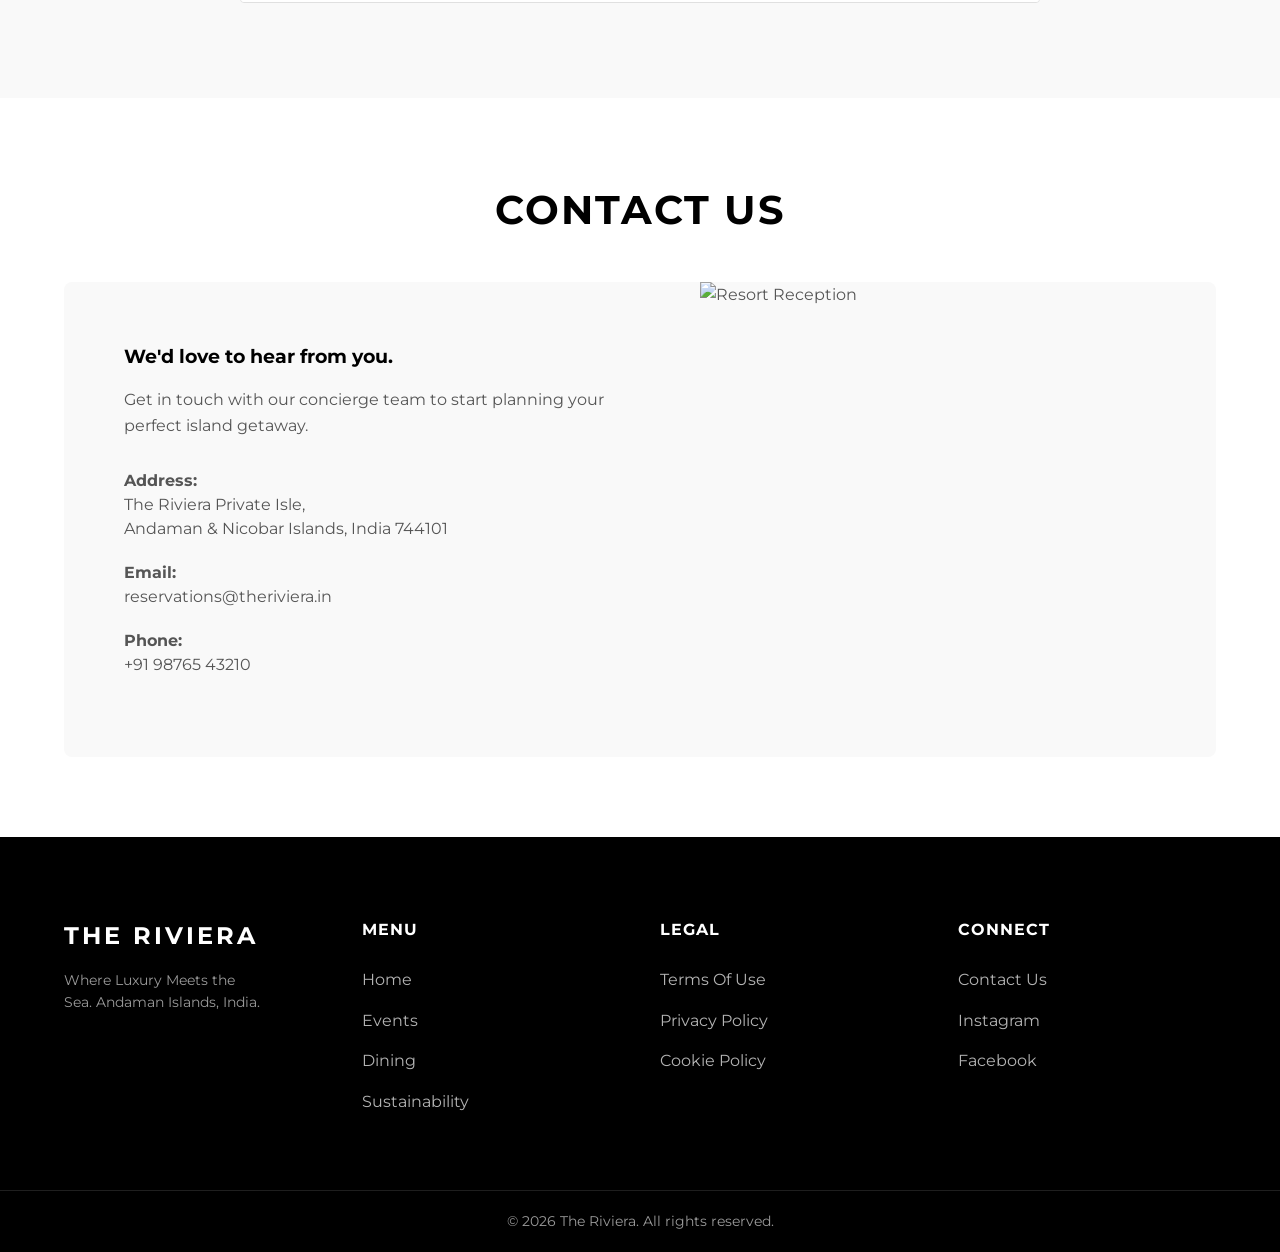
==== commit 1b389baf: "Finalised backend and added final images" ====
--- a/index.html
+++ b/index.html
@@ -136,7 +136,7 @@
 
     <section class="section-pad highlights-section" id="highlights">
         <div class="container text-center">
-            <h2 class="section-title black-text">Highlights</h2>
+            <h2 class="section-title black-text">Accomodations</h2>
         </div>
 
         <div class="carousel-viewport">
@@ -149,7 +149,7 @@
                     </div>
                 </div>
                 <div class="carousel-card">
-                    <img src="https://images.unsplash.com/photo-1540555700478-4be289fbecef?q=80&w=2070&auto=format&fit=crop" alt="Premier Villa">
+                    <img src="https://images.unsplash.com/photo-1520250497591-112f2f40a3f4?q=80&w=2070&auto=format&fit=crop" alt="Premier Villa">
                     <div class="card-info">
                         <h3>PREMIER OCEAN-VIEW POOL VILLA</h3>
                         <p>Elevated luxury with expansive living areas and unparalleled sunset views.</p>
@@ -163,14 +163,14 @@
                     </div>
                 </div>
                 <div class="carousel-card">
-                    <img src="https://images.unsplash.com/photo-1544551763-46a420a94f65?q=80&w=2070&auto=format&fit=crop" alt="Beach Villa">
-                    <div class="card-info">
-                        <h3>BEACH VILLA WITH POOL</h3>
+                    <img src="https://west.rawayanabeachfront.com/images/19-scaled.jpg" alt="Beach Villa">
+                    <div class="card-info">
+                        <h3>FAMILY POOL VILLA</h3>
                         <p>Lounge on the scenic deck of your private beachfront villa in the warm sea breeze.</p>
                     </div>
                 </div>
                 <div class="carousel-card">
-                    <img src="https://images.unsplash.com/photo-1520250497591-112f2f40a3f4?q=80&w=2070&auto=format&fit=crop" alt="Garden Villa">
+                    <img src="https://amianaresort.com/wp-content/uploads/2024/06/AmianaNhaTrang_Ocean-Deluxe-Twin-05.jpg" alt="Garden Villa">
                     <div class="card-info">
                         <h3>GARDEN POOL VILLA</h3>
                         <p>Surrounded by lush tropical gardens, enjoy total seclusion in this serene retreat.</p>
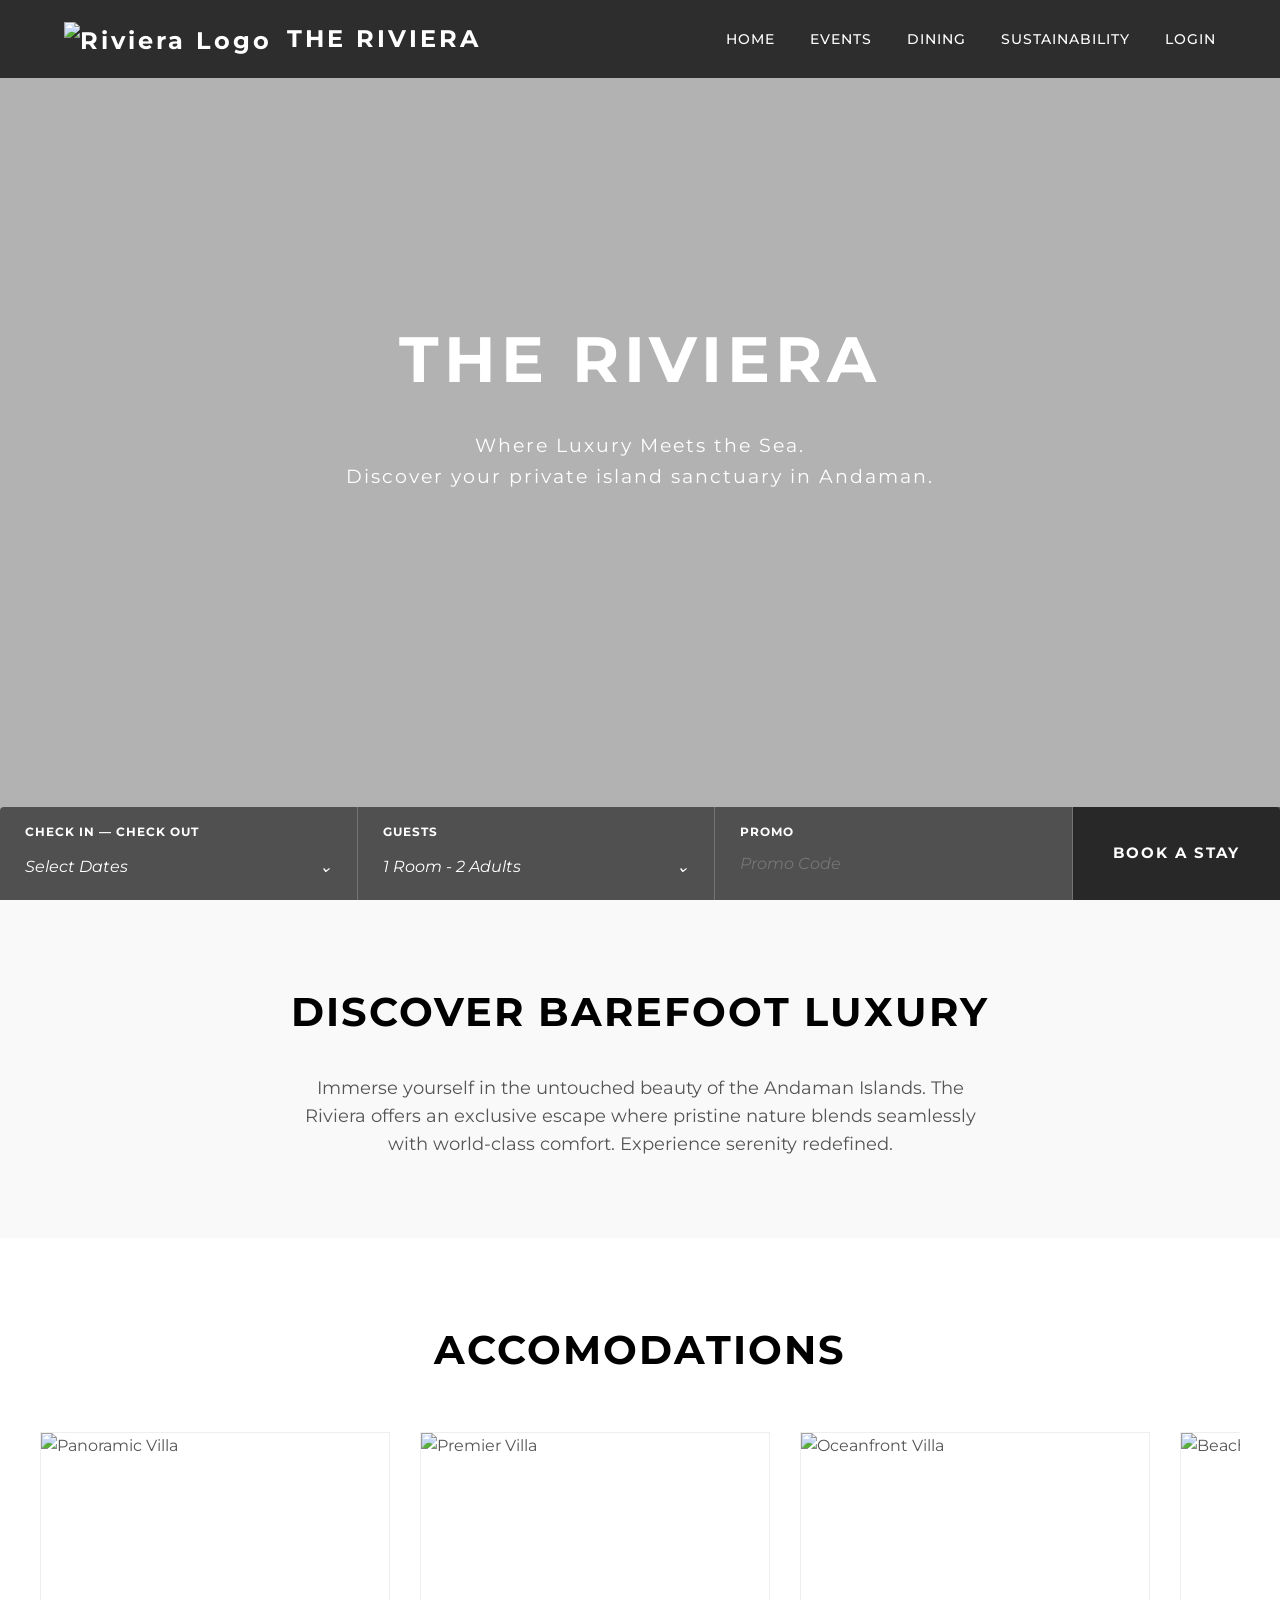
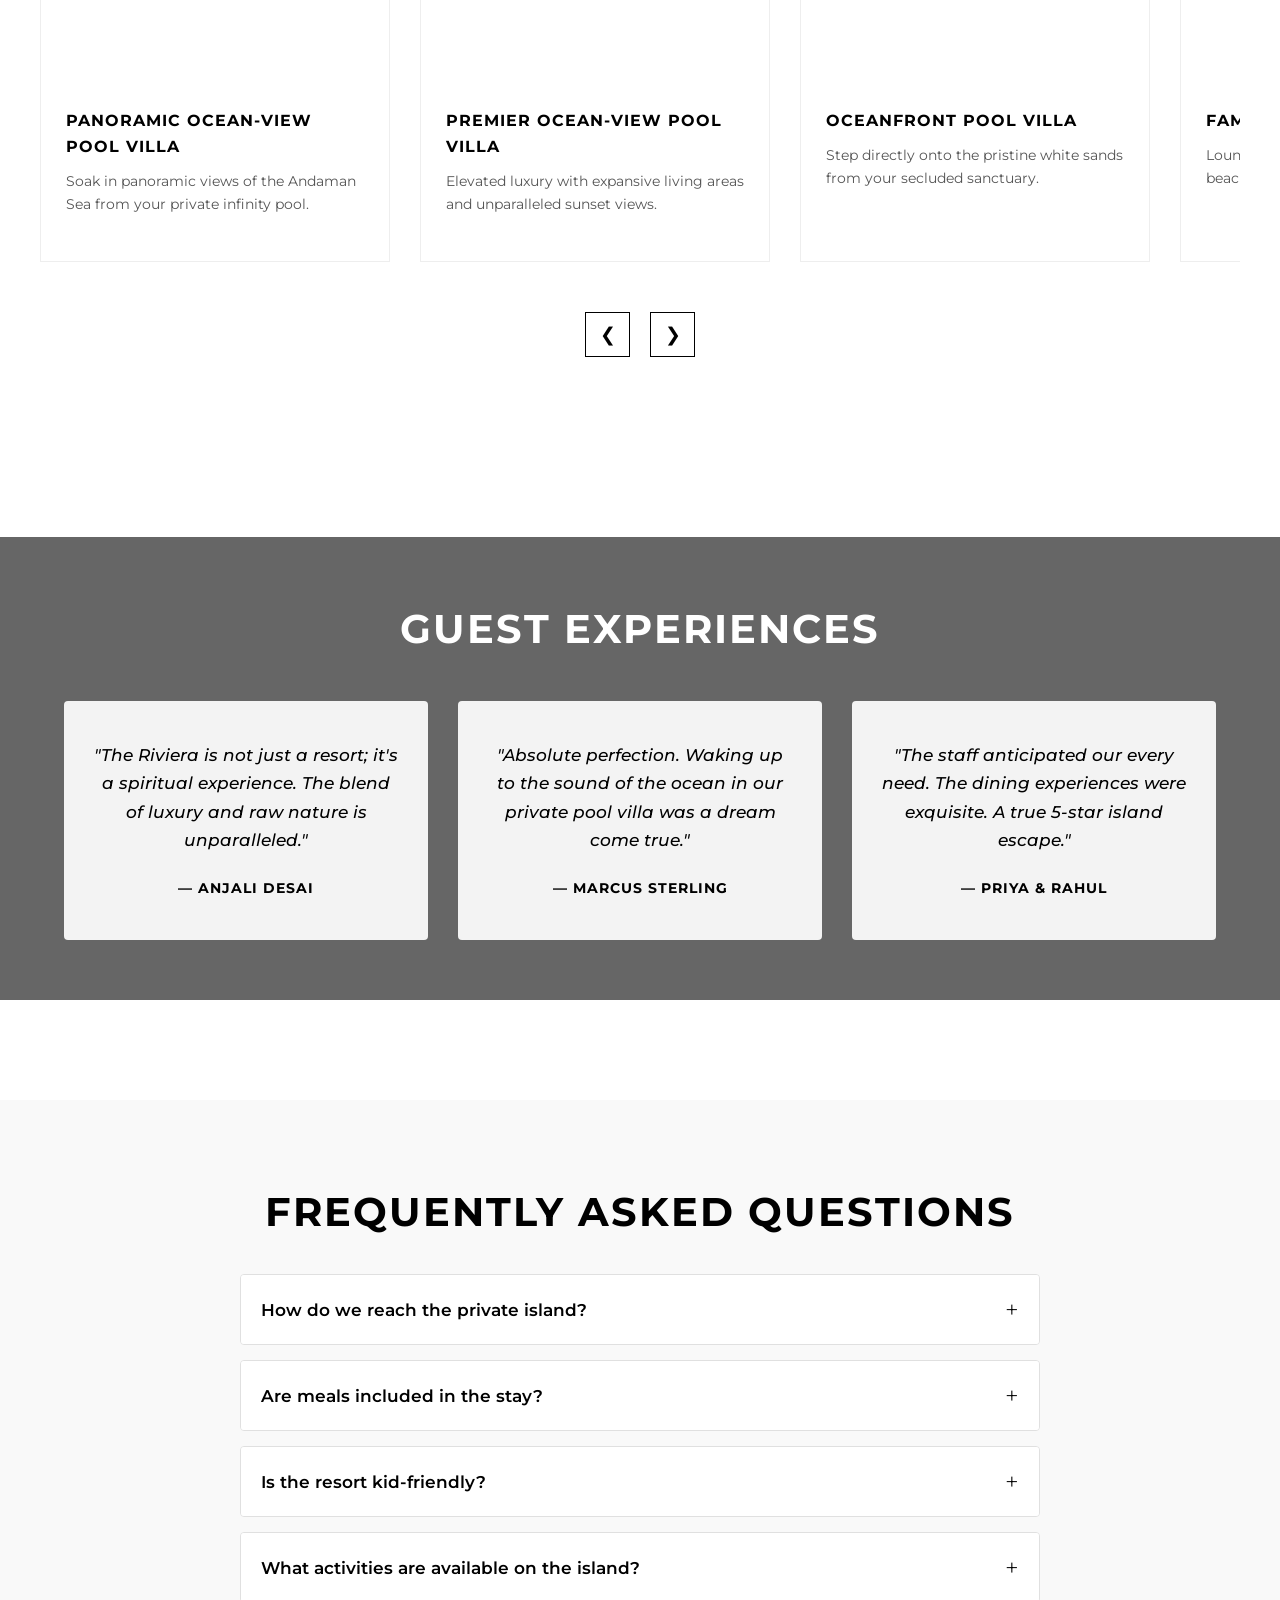
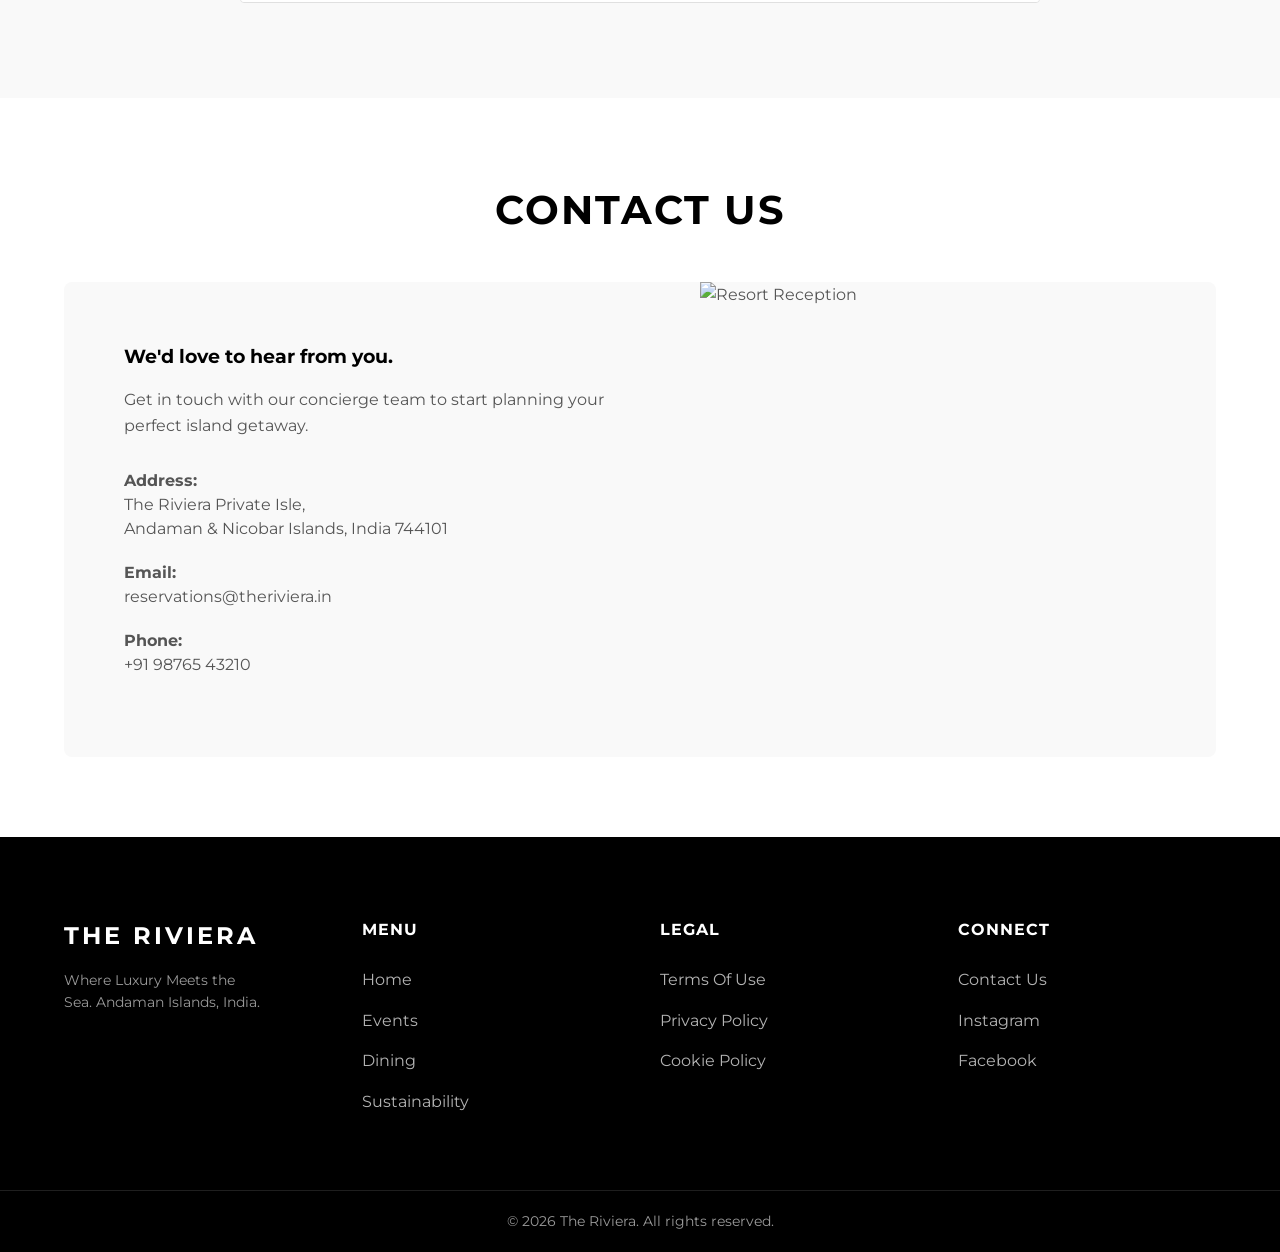
==== commit 55fe4de8: "Final changes till First Evaluation" ====
--- a/index.html
+++ b/index.html
@@ -11,7 +11,7 @@
 
     <header class="navbar" id="navbar">
         <div class="logo">
-            <img src="logo.png" alt="Riviera Logo" class="logo-img">
+            <img src="img/logo.png" alt="Riviera Logo" class="logo-img">
             THE RIVIERA
         </div>
         <nav>
@@ -27,7 +27,7 @@
 
     <section class="hero-section">
         <video autoplay muted loop playsinline class="hero-video">
-            <source src="video.mp4" type="video/mp4">
+            <source src="img/video.mp4" type="video/mp4">
         </video>
 
         <div class="hero-overlay">
@@ -170,7 +170,7 @@
                     </div>
                 </div>
                 <div class="carousel-card">
-                    <img src="https://amianaresort.com/wp-content/uploads/2024/06/AmianaNhaTrang_Ocean-Deluxe-Twin-05.jpg" alt="Garden Villa">
+                    <img src="https://www.dewaphuketresort.com/wp-content/uploads/2023/05/Dewa-Phuket-Hotel8639-Edit-1.jpg" alt="Garden Villa">
                     <div class="card-info">
                         <h3>GARDEN POOL VILLA</h3>
                         <p>Surrounded by lush tropical gardens, enjoy total seclusion in this serene retreat.</p>
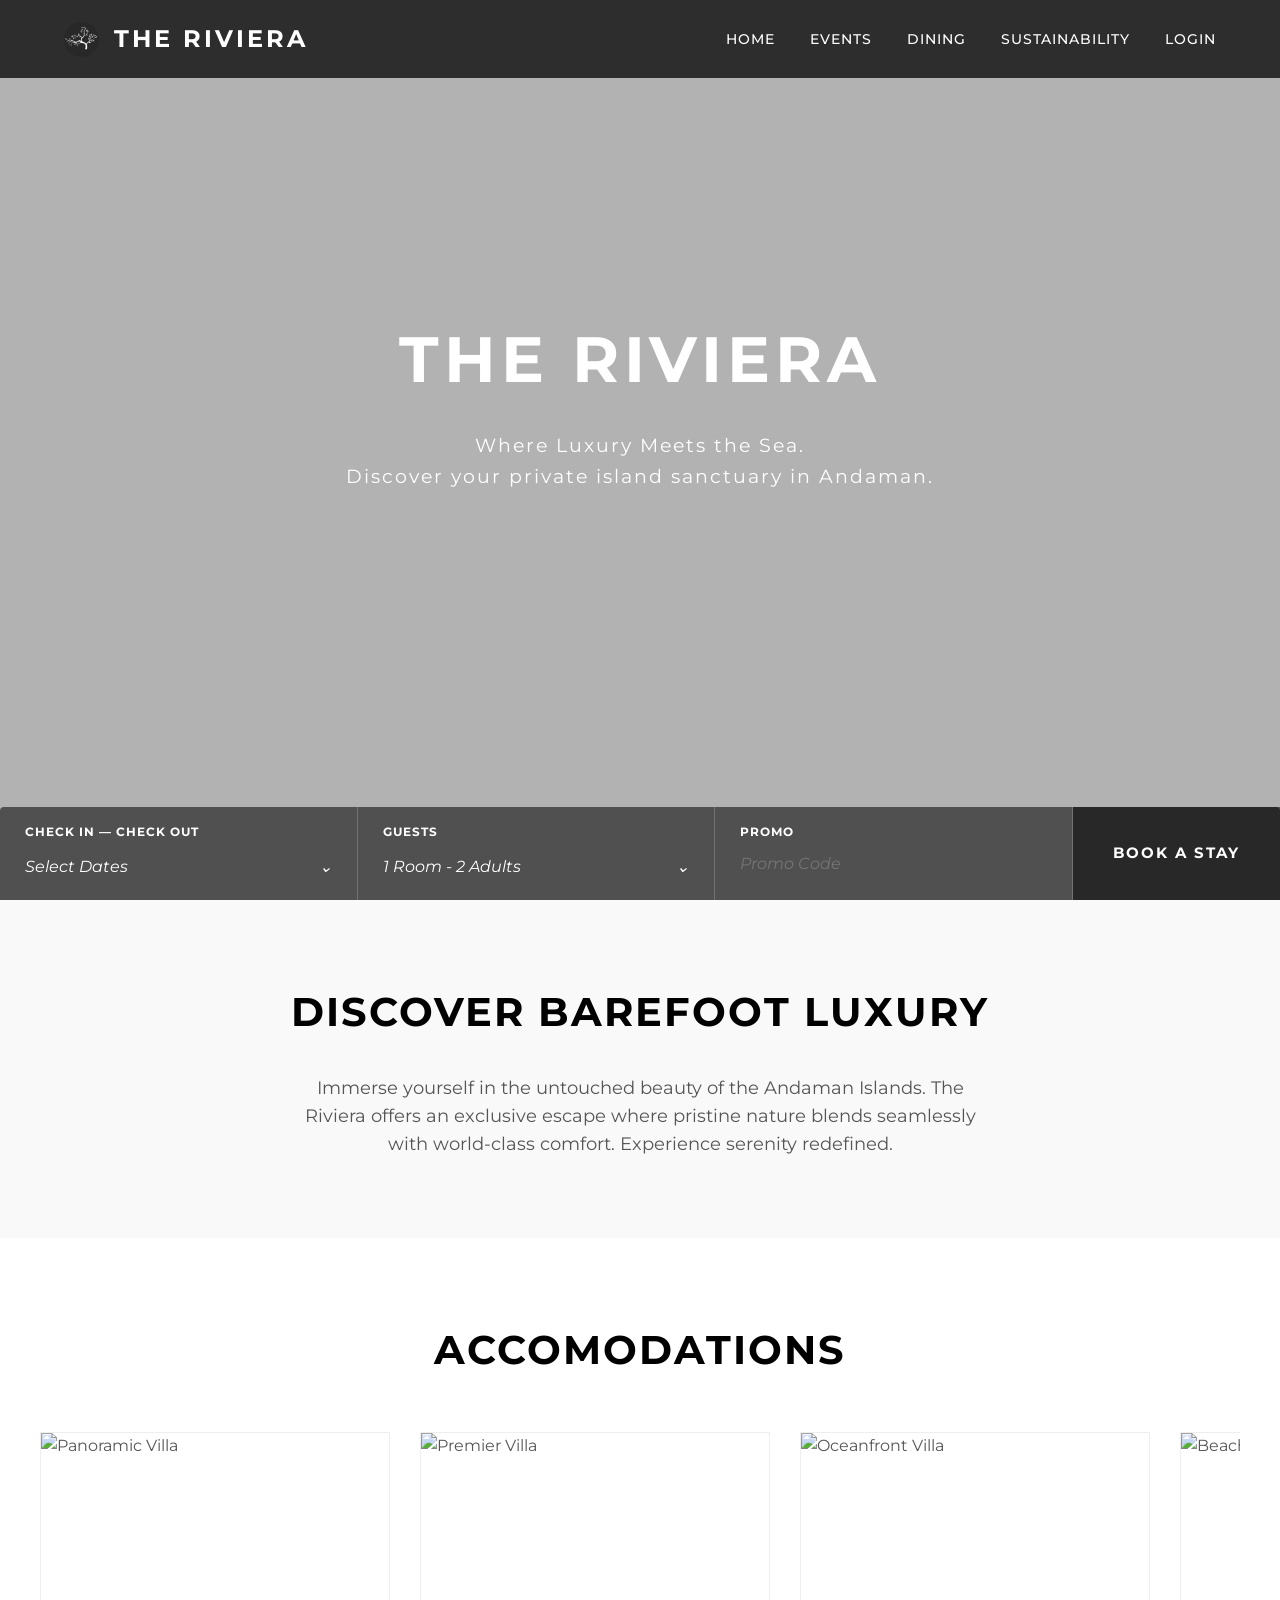
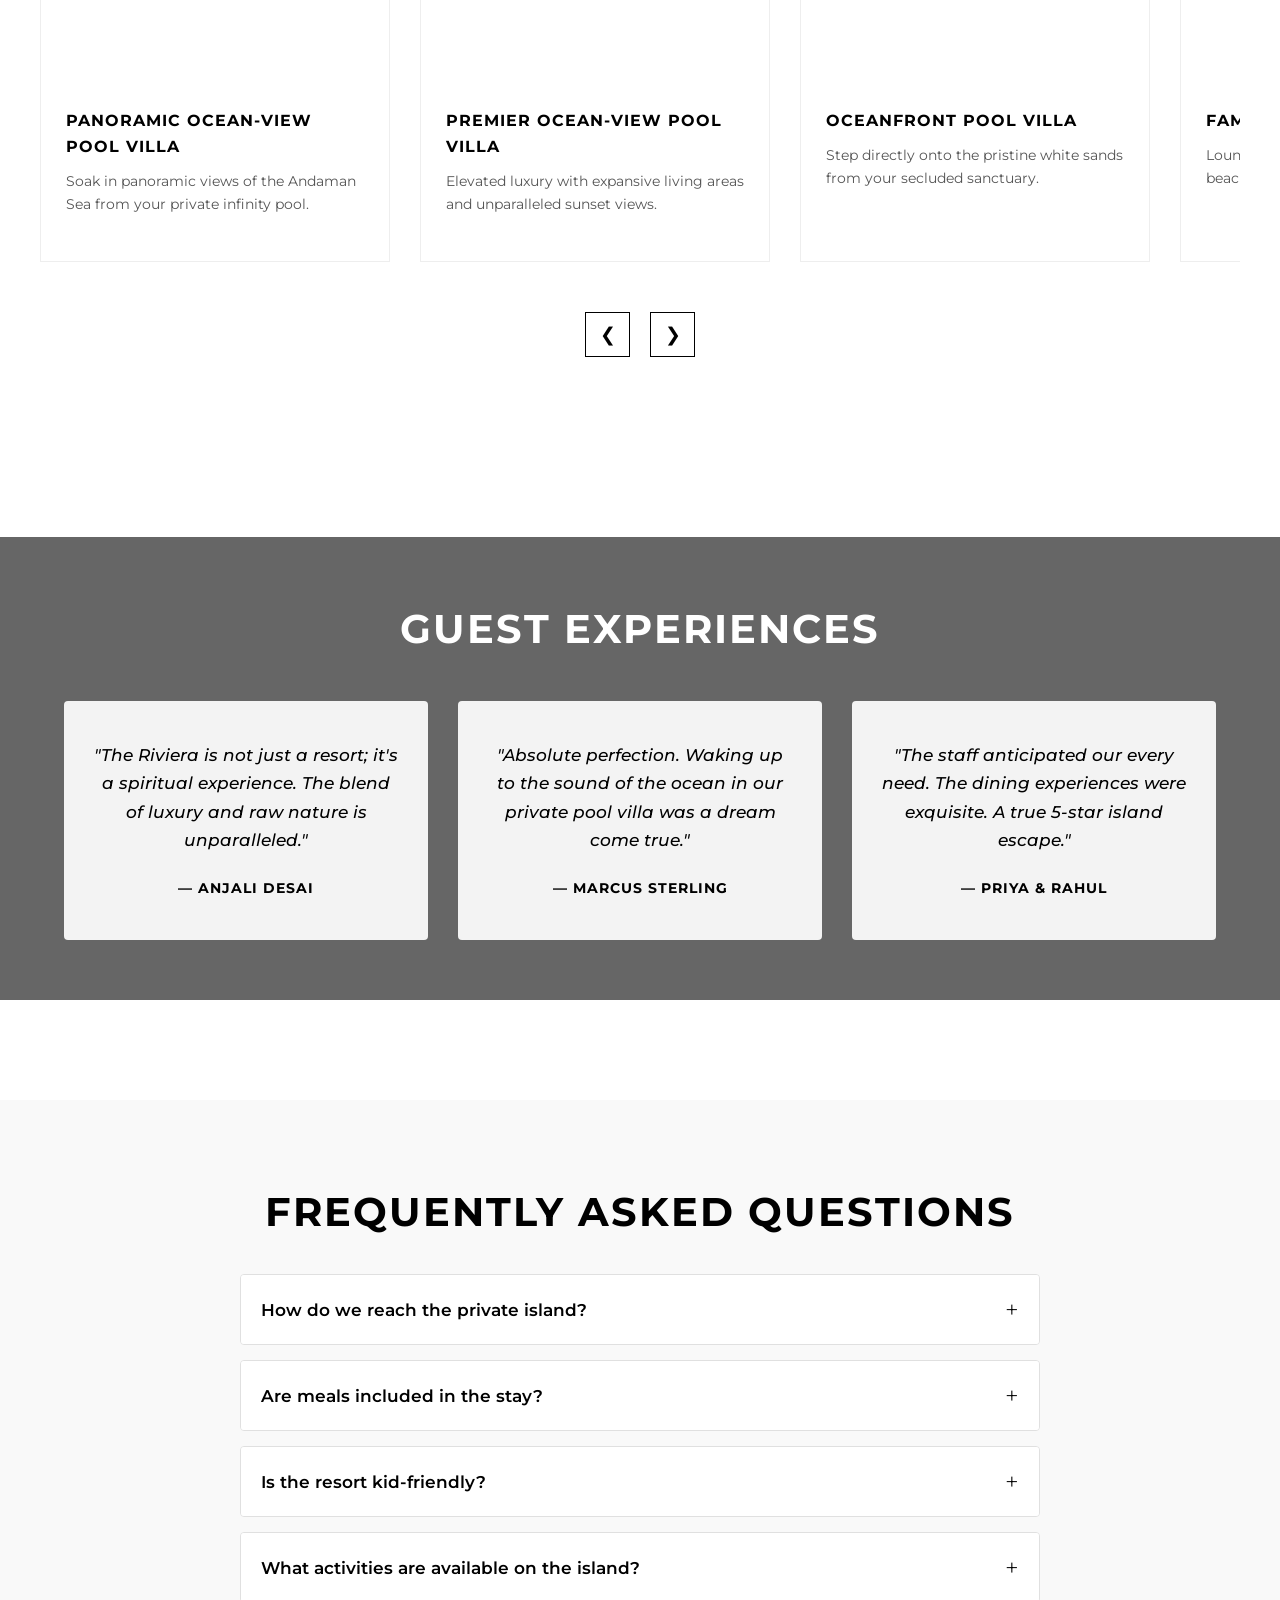
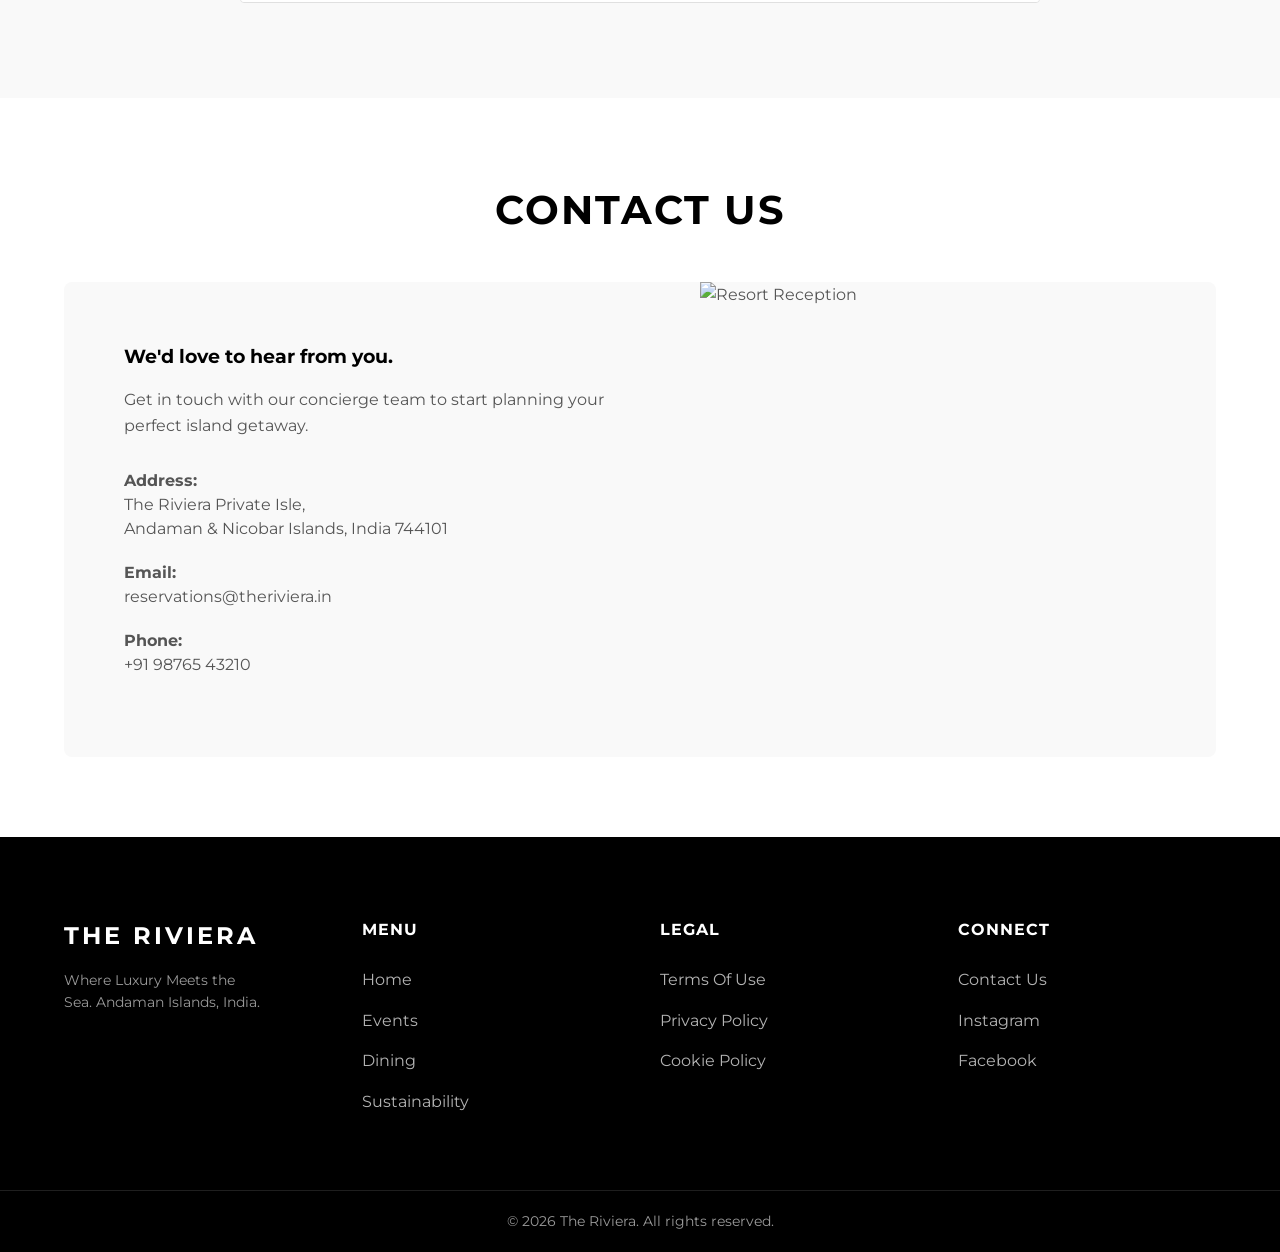
==== commit a5903341: "Add index.html for GitHub Pages deployment" ====
--- a/index.html
+++ b/index.html
@@ -1,3 +1,49 @@
+<!-- <?php
+// ============================================================
+// index.php — Homepage (was index.html)
+//
+// CHANGES FROM index.html:
+//   1. Added require for session_manager.php and cookie_handler.php
+//   2. PHP reads saved session data (dates, guests) to pass to JS
+//      so the booking bar is pre-filled when user comes back
+//   3. PHP reads preference cookies for the same purpose
+//   4. Cookie consent popup added at bottom of page (hidden by CSS)
+//   5. JS updated to save booking data to PHP session via fetch
+//      in addition to sessionStorage (so back-nav restores data)
+//   6. Cookie consent JS: show popup if "pending", send choice to server
+// ============================================================
+
+require 'session_manager.php';   // Starts session, provides helpers
+require 'cookie_handler.php';    // Provides cookie helpers
+
+// ---- Read saved booking data from session (for restoring state) ----
+// These are set when user clicks "Book a Stay" and when they go back
+$savedCheckIn  = readBookingData('checkIn',  '');
+$savedCheckOut = readBookingData('checkOut', '');
+$savedAdults   = readBookingData('adults',   2);
+$savedChildren = readBookingData('children', 0);
+
+// ---- If no session data, try cookies (returning visitor) ----
+$cookieConsent = getCookieConsent();  // "yes", "no", or "pending"
+$prefs = getPreferenceCookies();      // saved dates/guests from last visit
+
+// Use cookie data only if consent was given and no session data exists
+if ($cookieConsent === 'yes') {
+    if (!$savedCheckIn  && $prefs['checkIn'])  $savedCheckIn  = $prefs['checkIn'];
+    if (!$savedCheckOut && $prefs['checkOut']) $savedCheckOut = $prefs['checkOut'];
+    if ($savedAdults   === 2 && $prefs['adults'])   $savedAdults   = $prefs['adults'];
+    if ($savedChildren === 0 && $prefs['children']) $savedChildren = $prefs['children'];
+}
+
+// Safely encode for JS (prevents XSS when echoing into JS)
+$jsCheckIn  = json_encode($savedCheckIn);
+$jsCheckOut = json_encode($savedCheckOut);
+$jsAdults   = intval($savedAdults);
+$jsChildren = intval($savedChildren);
+
+// Should we show the cookie popup? Only if the user hasn't decided yet
+$showCookiePopup = ($cookieConsent === 'pending') ? 'true' : 'false';
+?> -->
 <!DOCTYPE html>
 <html lang="en">
 <head>
@@ -6,6 +52,103 @@
     <title>The Riviera | Andaman Luxury Resort</title>
     <link rel="stylesheet" href="style.css">
     <link href="https://fonts.googleapis.com/css2?family=Montserrat:wght@300;400;500;600;700&display=swap" rel="stylesheet">
+
+    <style>
+        /* =====================================================
+           Cookie Consent Popup — matches The Riviera aesthetic
+           (Black & white, Montserrat, minimal)
+           NEW: Added only for cookie functionality
+           ===================================================== */
+
+        .cookie-banner {
+            /* Fixed at bottom of screen, full width */
+            position: fixed;
+            bottom: 0;
+            left: 0;
+            right: 0;
+            background: #000;
+            color: #fff;
+            padding: 20px 5%;
+            display: flex;
+            align-items: center;
+            justify-content: space-between;
+            gap: 20px;
+            flex-wrap: wrap;
+            z-index: 9999;
+            border-top: 2px solid #333;
+
+            /* Hidden by default — JS shows it if consent is pending */
+            display: none;
+        }
+
+        /* Make it visible when JS adds this class */
+        .cookie-banner.visible { display: flex; }
+
+        .cookie-text {
+            flex: 1;
+            min-width: 200px;
+        }
+
+        .cookie-text h4 {
+            font-size: 0.85rem;
+            text-transform: uppercase;
+            letter-spacing: 2px;
+            margin-bottom: 6px;
+            color: #fff;
+        }
+
+        .cookie-text p {
+            font-size: 0.78rem;
+            color: #aaa;
+            line-height: 1.5;
+        }
+
+        .cookie-text a {
+            color: #fff;
+            text-decoration: underline;
+        }
+
+        /* Buttons container */
+        .cookie-buttons {
+            display: flex;
+            gap: 12px;
+            flex-shrink: 0;
+        }
+
+        /* Accept button — white on black */
+        .cookie-accept-btn {
+            background: #fff;
+            color: #000;
+            border: 1px solid #fff;
+            padding: 10px 24px;
+            font-family: 'Montserrat', sans-serif;
+            font-size: 0.78rem;
+            font-weight: 700;
+            letter-spacing: 1.5px;
+            text-transform: uppercase;
+            cursor: pointer;
+            transition: all 0.25s;
+        }
+
+        .cookie-accept-btn:hover { background: #e0e0e0; border-color: #e0e0e0; }
+
+        /* Reject button — transparent outline */
+        .cookie-reject-btn {
+            background: transparent;
+            color: #fff;
+            border: 1px solid #555;
+            padding: 10px 24px;
+            font-family: 'Montserrat', sans-serif;
+            font-size: 0.78rem;
+            font-weight: 600;
+            letter-spacing: 1.5px;
+            text-transform: uppercase;
+            cursor: pointer;
+            transition: all 0.25s;
+        }
+
+        .cookie-reject-btn:hover { border-color: #fff; }
+    </style>
 </head>
 <body>
 
@@ -16,7 +159,7 @@
         </div>
         <nav>
             <ul class="nav-links">
-                <li><a href="index.html">Home</a></li>
+                <li><a href="index.php">Home</a></li>
                 <li><a href="events.html" class="active-link">Events</a></li>
                 <li><a href="dining.html">Dining</a></li>
                 <li><a href="sustainability.html">Sustainability</a></li>
@@ -123,7 +266,7 @@
                 <input type="text" class="promo-input" placeholder="Promo Code" id="promo-input">
             </div>
 
-            <a href="#" class="search-btn" id="book-btn">BOOK A STAY</a>
+            <a href="book.php" class="search-btn" id="book-btn">BOOK A STAY</a>
         </div>
     </section>
 
@@ -260,7 +403,7 @@
             <div class="footer-col">
                 <h4>Menu</h4>
                 <ul>
-                    <li><a href="index.html">Home</a></li>
+                    <li><a href="index.php">Home</a></li>
                     <li><a href="events.html">Events</a></li>
                     <li><a href="dining.html">Dining</a></li>
                     <li><a href="sustainability.html">Sustainability</a></li>
@@ -288,6 +431,186 @@
         </div>
     </footer>
 
+
+    <!-- =====================================================
+         COOKIE CONSENT BANNER (NEW)
+         Shown at the bottom of the page if consent is pending.
+         Matches the black & white Riviera aesthetic.
+         ===================================================== -->
+    <div class="cookie-banner" id="cookie-banner">
+        <div class="cookie-text">
+            <h4>Cookie Preferences</h4>
+            <p>
+                We use cookies to remember your booking preferences and enhance your experience.
+                <!-- Preference cookies are only set with consent -->
+            </p>
+        </div>
+        <div class="cookie-buttons">
+            <button class="cookie-reject-btn" id="cookie-reject-btn">Reject</button>
+            <button class="cookie-accept-btn" id="cookie-accept-btn">Accept All</button>
+        </div>
+    </div>
+
+
     <script src="script.js"></script>
+
+    <script>
+        // ============================================================
+        // CHANGES TO script.js LOGIC (inline here to avoid editing script.js):
+        //
+        // NEW ADDITIONS:
+        //   1. Restore saved dates and guest counts from PHP session
+        //      (PHP echoes them as JS variables at the top)
+        //   2. When "BOOK A STAY" is clicked, save to PHP session
+        //      via a fetch() POST to save_session.php BEFORE navigating
+        //   3. Cookie popup: show if pending, send Accept/Reject to server
+        // ============================================================
+
+
+        // ---- PHP INJECTED DATA (restored from session / cookies) ----
+        // PHP echoes these values into the page — safe because we json_encode'd them
+        /*
+        var restoredCheckIn  = <?= $jsCheckIn  ?>;   // e.g. "2026-05-01T00:00:00.000Z" or ""
+        var restoredCheckOut = <?= $jsCheckOut ?>;   // e.g. "2026-05-05T00:00:00.000Z" or ""
+        var restoredAdults   = <?= $jsAdults   ?>;   // e.g. 2
+        var restoredChildren = <?= $jsChildren ?>;   // e.g. 0
+        var showCookiePopup  = <?= $showCookiePopup ?>;  // true or false
+        */
+
+        // ============================================================
+        // COOKIE BANNER LOGIC
+        // ============================================================
+        window.addEventListener('DOMContentLoaded', function() {
+
+            // Show the banner if PHP says consent is still pending
+            if (showCookiePopup) {
+                document.getElementById('cookie-banner').classList.add('visible');
+            }
+
+            // ---- Accept button ----
+            document.getElementById('cookie-accept-btn').addEventListener('click', function() {
+                sendConsentChoice('yes');
+            });
+
+            // ---- Reject button ----
+            document.getElementById('cookie-reject-btn').addEventListener('click', function() {
+                sendConsentChoice('no');
+            });
+        });
+
+        // Sends the consent choice to cookie_handler.php and hides the banner
+        function sendConsentChoice(choice) {
+            // Send to server via fetch so the PHP cookie is set
+            fetch('cookie_handler.php', {
+                method: 'POST',
+                headers: {
+                    'Content-Type': 'application/json',
+                    'X-Requested-With': 'XMLHttpRequest'  // triggers the AJAX block in cookie_handler.php
+                },
+                body: JSON.stringify({ consent: choice })
+            })
+            .then(function() {
+                // Hide the banner regardless of response
+                document.getElementById('cookie-banner').classList.remove('visible');
+            })
+            .catch(function() {
+                // Even on network error, hide the banner
+                document.getElementById('cookie-banner').classList.remove('visible');
+            });
+        }
+
+
+        // ============================================================
+        // RESTORE DATES IN CALENDAR (NEW)
+        //
+        // The original script.js calendar runs after DOMContentLoaded.
+        // We hook in AFTER script.js runs to restore dates.
+        // We use a small delay to ensure script.js has run first.
+        // ============================================================
+        window.addEventListener('load', function() {
+            // Only restore if we actually have saved dates
+            if (!restoredCheckIn || !restoredCheckOut) return;
+
+            try {
+                var d1 = new Date(restoredCheckIn);
+                var d2 = new Date(restoredCheckOut);
+
+                // Make sure dates are valid and in the future
+                var now = new Date();
+                now.setHours(0, 0, 0, 0);
+                if (isNaN(d1) || isNaN(d2) || d1 < now) return;
+
+                // script.js exposes selectedDates via the global scope.
+                // We directly set it here and trigger a display update.
+                // Note: selectedDates is declared in script.js with var (not let/const)
+                // so it's accessible globally.
+
+                // Update the date display bar
+                var months = ['Jan','Feb','Mar','Apr','May','Jun','Jul','Aug','Sep','Oct','Nov','Dec'];
+                var nights = Math.round((d2 - d1) / (1000 * 60 * 60 * 24));
+                var displayText = months[d1.getMonth()] + ' ' + d1.getDate() +
+                    ' — ' + months[d2.getMonth()] + ' ' + d2.getDate() +
+                    ', ' + d2.getFullYear() + ' (' + nights + ' nights)';
+
+                document.getElementById('main-date-display').innerText = displayText;
+
+                // Also restore to sessionStorage so script.js book-btn click works
+                sessionStorage.setItem('checkIn',  d1.toISOString());
+                sessionStorage.setItem('checkOut', d2.toISOString());
+
+            } catch(e) {
+                // Silently ignore date restore errors
+            }
+
+            // Restore guest counts
+            if (restoredAdults > 0) {
+                var guestText = '1 Room — ' + restoredAdults + ' Adult' + (restoredAdults > 1 ? 's' : '');
+                if (restoredChildren > 0) guestText += ', ' + restoredChildren + ' Children';
+                document.getElementById('main-guest-display').innerText = guestText;
+
+                // Also restore to sessionStorage
+                sessionStorage.setItem('adults',   restoredAdults);
+                sessionStorage.setItem('children', restoredChildren);
+            }
+        });
+
+
+        // ============================================================
+        // OVERRIDE BOOK BUTTON to also save to PHP session
+        //
+        // The original book-btn listener is in script.js.
+        // We ADD another listener here that fires AFTER it.
+        // This saves to the PHP session so back-navigation restores state.
+        // ============================================================
+        window.addEventListener('DOMContentLoaded', function() {
+
+            document.getElementById('book-btn').addEventListener('click', function() {
+                // Read the current sessionStorage values (set by script.js)
+                var checkIn  = sessionStorage.getItem('checkIn');
+                var checkOut = sessionStorage.getItem('checkOut');
+                var adults   = sessionStorage.getItem('adults')   || 2;
+                var children = sessionStorage.getItem('children') || 0;
+
+                // Save to PHP session via fetch
+                // We use keepalive:true so the request completes even as the page navigates
+                fetch('save_session.php', {
+                    method:    'POST',
+                    headers:   { 'Content-Type': 'application/json' },
+                    keepalive: true,
+                    body: JSON.stringify({
+                        action:   'saveBooking',
+                        checkIn:  checkIn,
+                        checkOut: checkOut,
+                        adults:   parseInt(adults),
+                        children: parseInt(children)
+                    })
+                });
+                // Note: we don't await this — navigation happens in script.js
+                // The keepalive flag ensures the request still completes
+            });
+        });
+
+    </script>
+
 </body>
-</html>+</html>
